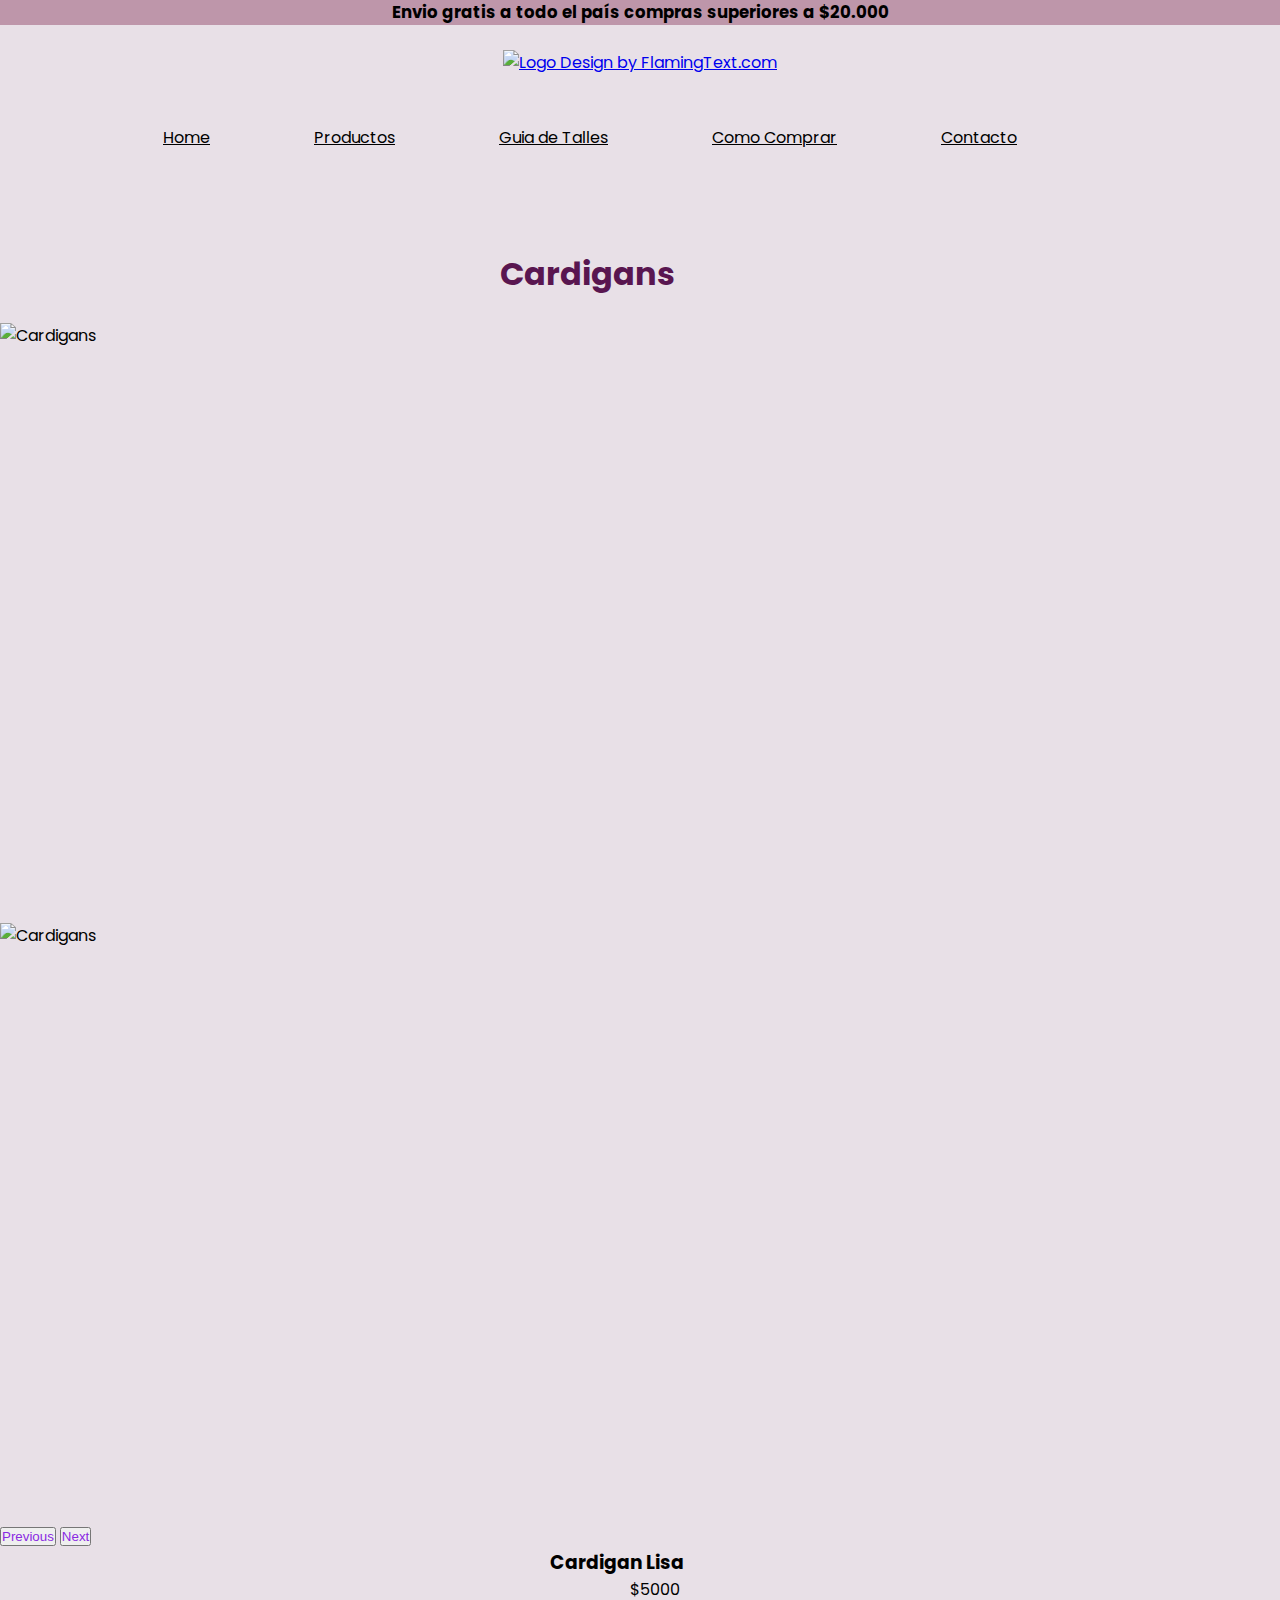
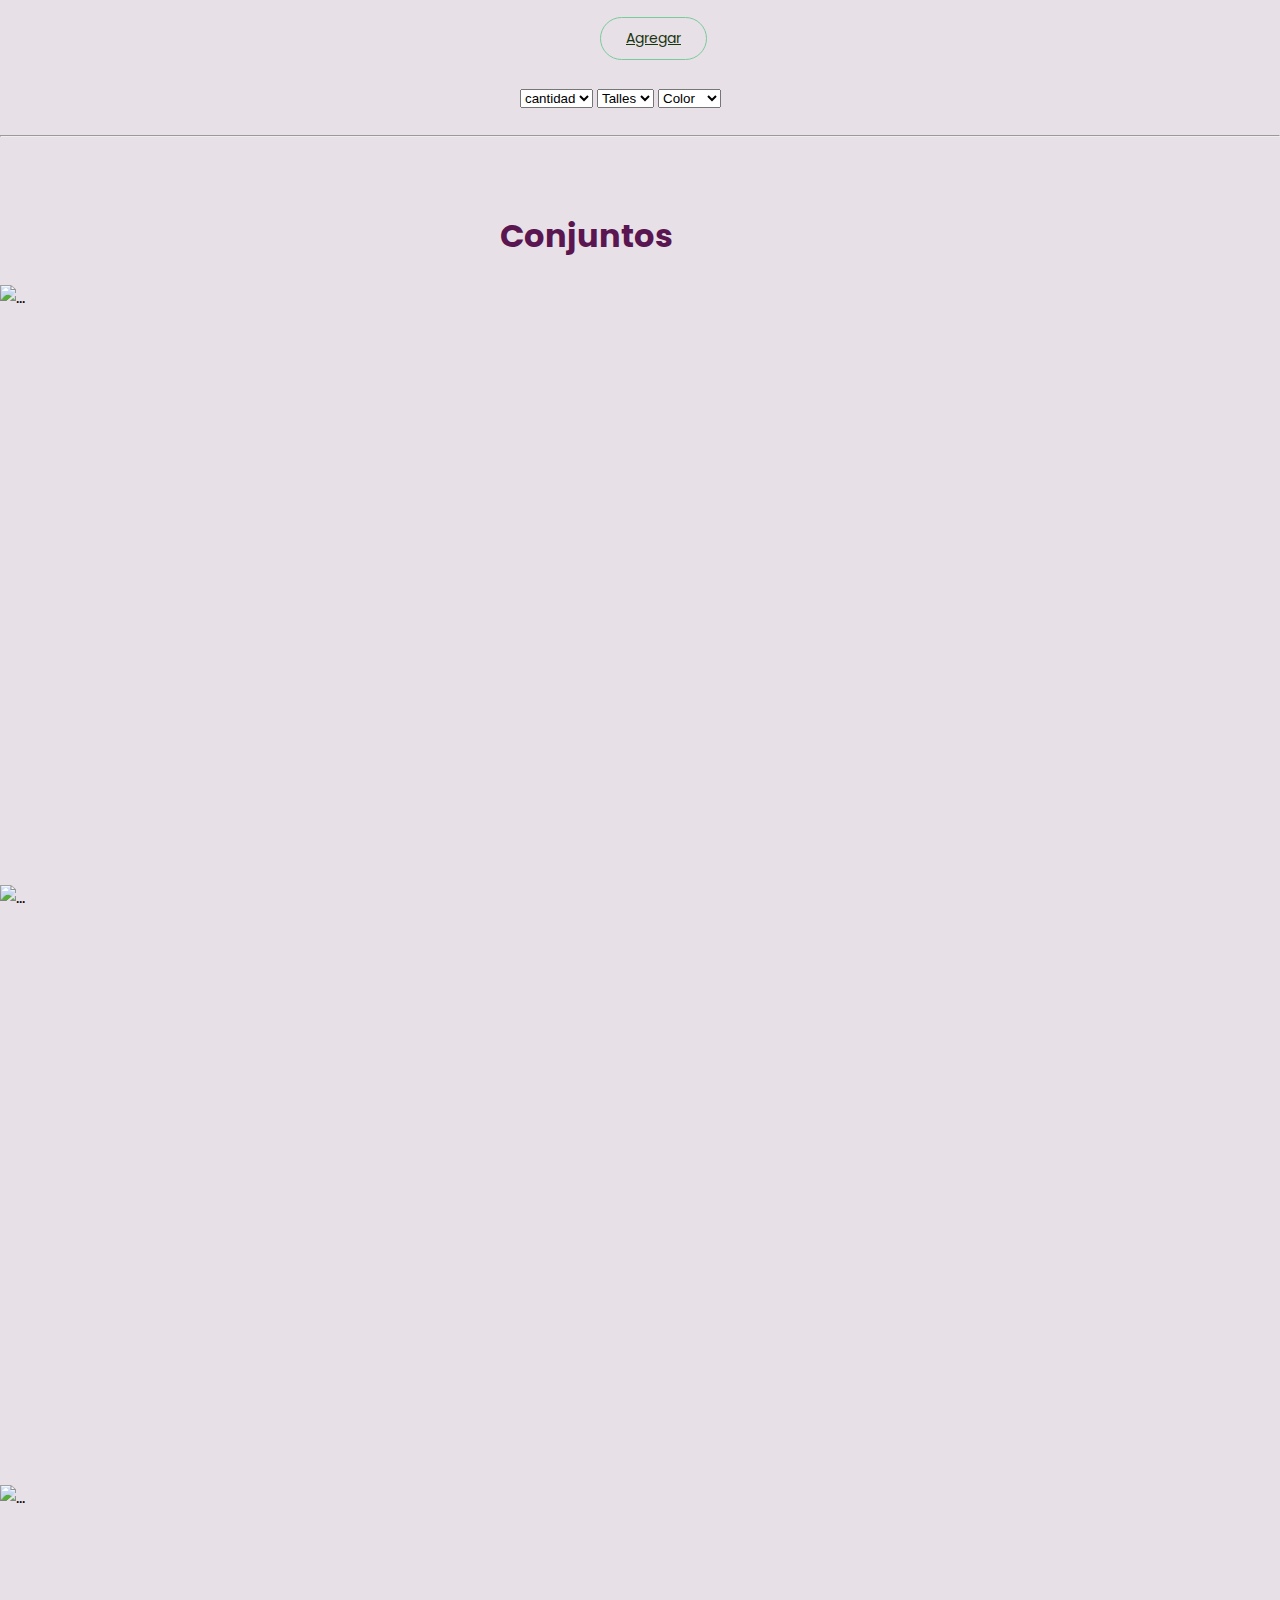
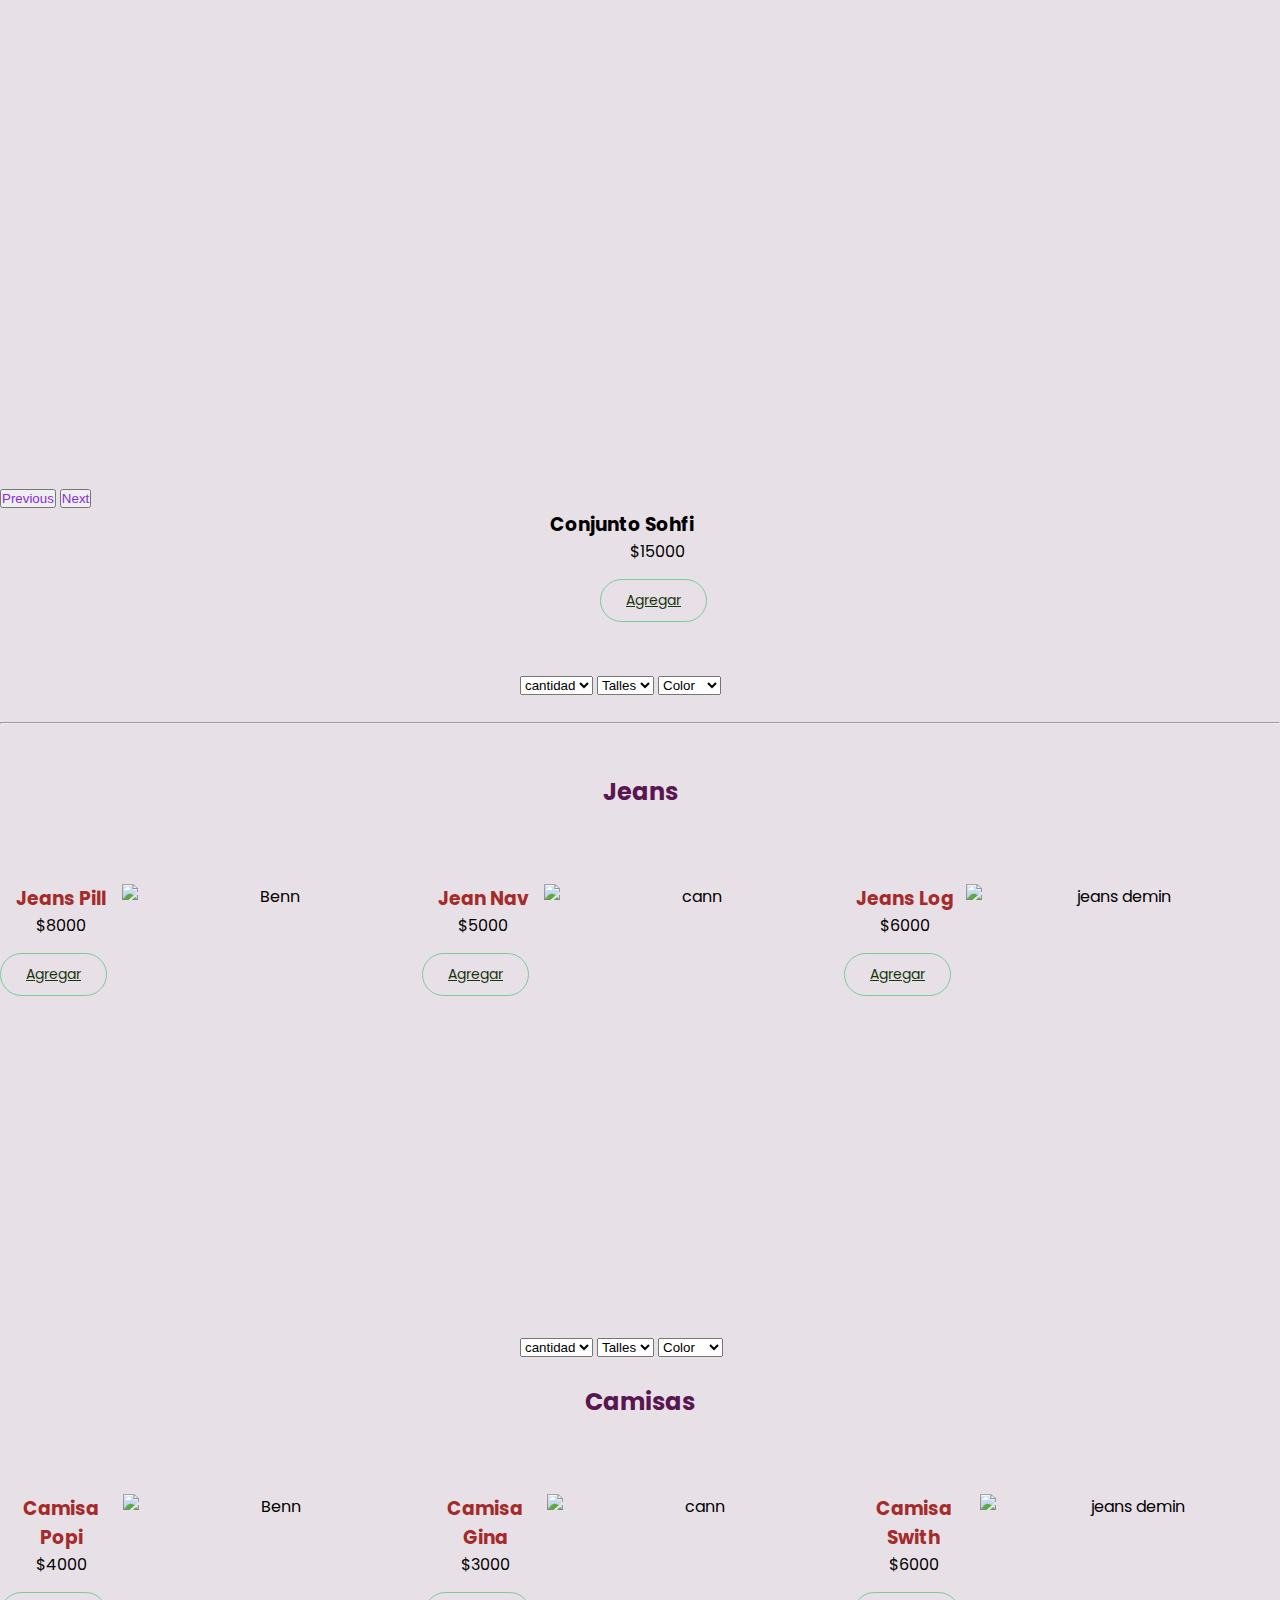
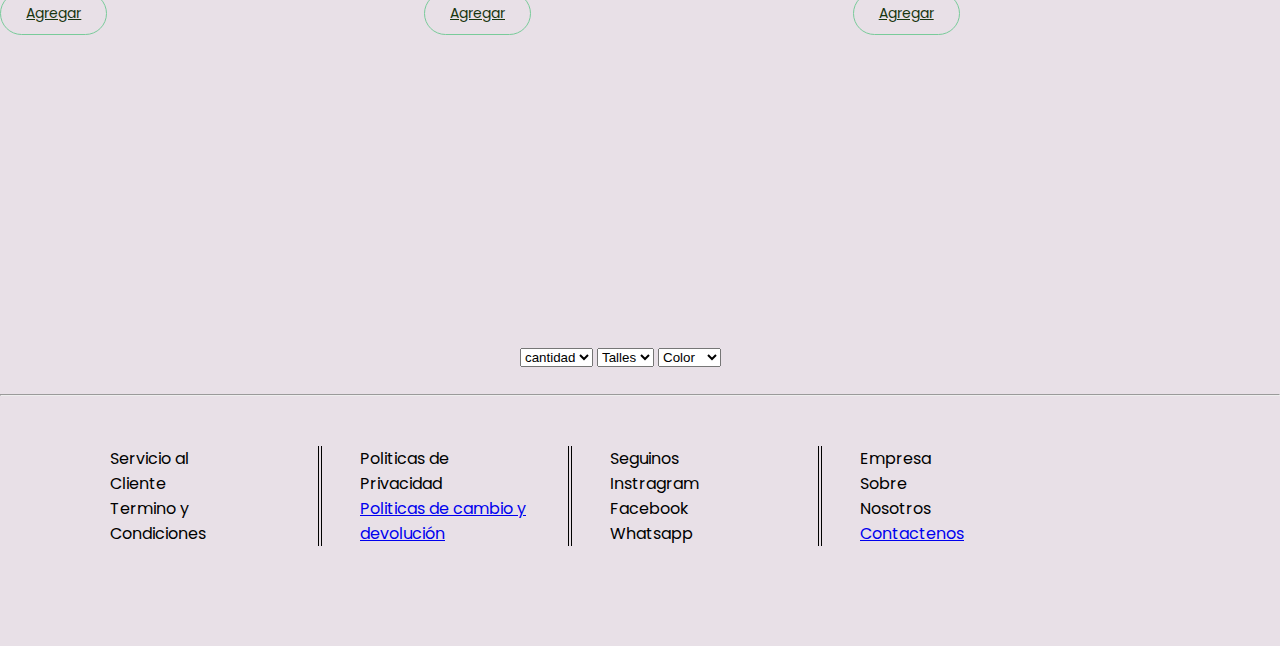
==== produc.html @ 2365b9dc "trabajo final" ====
<!DOCTYPE html>
<html lang="en">

<head>
  <meta charset="UTF-8">
  <meta http-equiv="X-UA-Compatible" content="IE=edge">
  <meta name="viewport" content="width=device-width, initial-scale=1.0">
  <link rel="stylesheet" href="../Trabajo Final/css/style.css">
  <title>ProyectoFinal</title>
  <link href="https://cdn.jsdelivr.net/npm/bootstrap@5.3.0-alpha2/dist/css/bootstrap.min.css" rel="stylesheet"
    integrity="sha384-aFq/bzH65dt+w6FI2ooMVUpc+21e0SRygnTpmBvdBgSdnuTN7QbdgL+OapgHtvPp" crossorigin="anonymous">
  <link rel="stylesheet" href="./css/style.css">

  <style>
    header {
      background-color: rgb(190, 150, 170);

    }

    body {
      background-color: rgb(232, 224, 231);
    }

    li {
      list-style-type: none;
      text-align: center;

    }

    li {
      display: inline;
      text-align: center;
      margin: 0 100px 0 0;
    }
  </style>
</head>

<body>
  <header>
    <h5 style="text-align: center;">Envio gratis a todo el país compras superiores a $20.000</h5>
  </header>
  <br>
  <div style="text-align: center;">
    <a target="_top" href="https://flamingtext.com/"><img
        src="https://blog.flamingtext.com/blog/2023/03/29/flamingtext_com_1680124080_1057183964.gif" border="0"
        alt="Logo Design by FlamingText.com" title="Logo Design by FlamingText.com"></a>
  </div>
  <br>
  <br>
  <nav>
    <ul>
      <div style="text-align: center;">
        <li><a href="../trabajo-final/index.html" style="color: black">Home</a></li>
        <li><a href="../trabajo-final/produc.html" style="color: black">Productos</a></li>
        <li><a href="../trabajo-final/pages/Guia de talles.html" style="color: black">Guia de Talles</a></li>
        <li><a href="../trabajo-final/pages/Como Comprar.html" style="color: black">Como Comprar</a></li>
        <li><a href="../trabajo-final/pages/Contacto.html" style="color: black">Contacto</a></li>
    </ul>
    </div>
  </nav>
  <br>
  <br>
  <br>
  <main>
    <section class="menu">
      <br>
      <h1 style="margin-left: 500px">Cardigans </h1>
      <br>
      <div id="carouselExampleAutoplaying" class="carousel slide" data-bs-ride="carousel">
        <div class="carousel-inner">
          <div class="carousel-item active">
            <img src="../trabajo-final/assets/images/cardigan 1.jpeg" class="d-block w-100" alt="Cardigans">
          </div>
          <div class="carousel-item">
            <img src="../trabajo-final/assets/images/cardigan2.jpg" class="d-block w-100" alt="Cardigans">
          </div>
        </div>
        <button class="carousel-control-prev" type="button" data-bs-target="#carouselExampleAutoplaying"
          data-bs-slide="prev">
          <span class="carousel-control-prev-icon" aria-hidden="true"></span>
          <span class="visually-hidden">Previous</span>
        </button>
        <button class="carousel-control-next" type="button" data-bs-target="#carouselExampleAutoplaying"
          data-bs-slide="next">
          <span class="carousel-control-next-icon" aria-hidden="true"></span>
          <span class="visually-hidden">Next</span>
        </button>
      </div>
      <div class="Cardigan">
        <h3 style="margin-left: 550px;">Cardigan Lisa</h3>
        <div class="precios">
          <p style="margin-left: 630px;" class="precio-1">$5000</p>
        </div>
        <a href="#" class="agregar-carrito btn-3" data-id="1" style="margin-left: 600px;">Agregar</a>
      </div>
      <br>

    </section>
    <select class="form-select-cantidad" aria-label="cantidad">
      <option selected>cantidad</option>
      <option value="1">1</option>
      <option value="2">2</option>
      <option value="3">3</option>
    </select>
    <select class="form-select-talle" aria-label="talle">
      <option selected>Talles</option>
      <option value="1">XS</option>
      <option value="2">S</option>
      <option value="3">M</option>
      <option value="4">L</option>
      <option value="5">XL</option>
    </select>
    <select class="form-select-color" aria-label="color">
      <option selected>Color</option>
      <option value="1">Beige</option>
      <option value="2">Blanco</option>
      <option value="3">Negro</option>
      <option value="4">Azul</option>
      <option value="5">Bordo</option>
    </select>
    <br>
    <br>
    <hr>
    <br>
    <br>

    <section class="menu">
      <br>
      <h1 style="margin-left: 500px">Conjuntos </h1>
      <br>

      <div id="carouselExample" class="carousel slide">
        <div class="carousel-inner">
          <div class="carousel-item active">
            <img src="../trabajo-final/assets/images/conjunto15.webp" class="d-block w-100" height="1000" alt="...">
          </div>
          <div class="carousel-item">
            <img src="../trabajo-final/assets/images/conjunto17.webp" class="d-block w-100" height="1000" alt="...">
          </div>
          <div class="carousel-item">
            <img src="../trabajo-final/assets/images/conjunto18.webp" class="d-block w-100" height="1000" alt="...">
          </div>
        </div>
        <button class="carousel-control-prev" type="button" data-bs-target="#carouselExample" data-bs-slide="prev">
          <span class="carousel-control-prev-icon" aria-hidden="true"></span>
          <span class="visually-hidden">Previous</span>
        </button>
        <button class="carousel-control-next" type="button" data-bs-target="#carouselExample" data-bs-slide="next">
          <span class="carousel-control-next-icon" aria-hidden="true"></span>
          <span class="visually-hidden">Next</span>
        </button>
      </div>
      <div class="Conjuntos">
        <h3 style="margin-left: 550px;">Conjunto Sohfi</h3>
        <div class="precios">
          <p style="margin-left: 630px;" class="precio-1">$15000</p>
        </div>
        <a href="#" class="agregar-carrito btn-3" data-id="1" style="margin-left: 600px;">Agregar</a>
      </div>
      <br>
    </section>
    <br>
    <select class="form-select-cantidad" aria-label="cantidad">
      <option selected>cantidad</option>
      <option value="1">1</option>
      <option value="2">2</option>
      <option value="3">3</option>
    </select>
    <select class="form-select-talle" aria-label="talle">
      <option selected>Talles</option>
      <option value="1">XS</option>
      <option value="2">S</option>
      <option value="3">M</option>
      <option value="4">L</option>
      <option value="5">XL</option>
    </select>
    <select class="form-select-color" aria-label="color">
      <option selected>Color</option>
      <option value="1">Beige</option>
      <option value="2">Blanco</option>
      <option value="3">Negro</option>
      <option value="4">Azul</option>
      <option value="5">Bordo</option>
    </select>
    <br>
    <br>
    <hr>
    <br>
    <br>

    <section>
      <div class="pie">
        <h2>Jeans</h2>
        <br>
        <br>
        <br>
        <div class="indumentaria">
          <div class="jean1">
            <h3>Jeans Pill</h3>
            <div class="precios">
              <p class="precio-1">$8000</p>
            </div>
            <a href="#" class="agregar-carrito btn-3" data-id="1">Agregar</a>
          </div>
          <img src="../trabajo-final/assets/images/blusa2.webp " width="300" height="400" alt="Benn">
          <div class="jean2">
            <h3>Jean Nav</h3>
            <div class="precios">
              <p class="precio-1">$5000</p>
            </div>
            <a href="#" class="agregar-carrito btn-3" data-id="2">Agregar</a>
          </div>
          <img src="../trabajo-final/assets/images/jeans20.webp" width="300" height="400" alt="cann">
          <div class="jean3">
            <h3>Jeans Log</h3>
            <div class="precios">
              <p class="precio-1">$6000</p>
            </div>
            <a href="#" class="agregar-carrito btn-3" data-id="3">Agregar</a>
          </div>
          <img src="../trabajo-final/assets/images/blusa5.webp" width="300" height="400" alt="jeans demin">
        </div>
      </div>
    </section>
    <br>
    <br>
    <select class="form-select-cantidad" aria-label="cantidad">
      <option selected>cantidad</option>
      <option value="1">1</option>
      <option value="2">2</option>
      <option value="3">3</option>
    </select>
    <select class="form-select-talle" aria-label="talle">
      <option selected>Talles</option>
      <option value="1">XS</option>
      <option value="2">S</option>
      <option value="3">M</option>
      <option value="4">L</option>
      <option value="5">XL</option>
    </select>
    <select class="form-select-color" aria-label="color">
      <option selected>Color</option>
      <option value="1">Beige</option>
      <option value="2">Blanco</option>
      <option value="3">Negro</option>
      <option value="4">Azul</option>
      <option value="5">Bordo</option>
      <option value="5">jeans</option>
      <option value="5">celeste</option>
    </select>
   <br>
   <br>

   <section>
    <div class="pie">
      <h2>Camisas</h2>
      <br>
      <br>
      <br>
      <div class="indumentaria">
        <div class="cami1">
          <h3>Camisa Popi</h3>
          <div class="precios">
            <p class="precio-1">$4000</p>
          </div>
          <a href="#" class="agregar-carrito btn-3" data-id="4">Agregar</a>
        </div>
        <img src="../trabajo-final/assets/images/camisa10.webp " width="300" height="400" alt="Benn">
        <div class="cami2">
          <h3>Camisa Gina</h3>
          <div class="precios">
            <p class="precio-1">$3000</p>
          </div>
          <a href="#" class="agregar-carrito btn-3" data-id="5">Agregar</a>
        </div>
        <img src="../trabajo-final/assets/images/camisa8.webp" width="300" height="400" alt="cann">
        <div class="cami3">
          <h3>Camisa Swith</h3>
          <div class="precios">
            <p class="precio-1">$6000</p>
          </div>
          <a href="#" class="agregar-carrito btn-3" data-id="6">Agregar</a>
        </div>
        <img src="../trabajo-final/assets/images/camisa7.webp" width="300" height="400" alt="jeans demin">
      </div>
    </div>
  </section>
  <br>
  <br>
  <select class="form-select-cantidad" aria-label="cantidad">
    <option selected>cantidad</option>
    <option value="1">1</option>
    <option value="2">2</option>
    <option value="3">3</option>
  </select>
  <select class="form-select-talle" aria-label="talle">
    <option selected>Talles</option>
    <option value="1">XS</option>
    <option value="2">S</option>
    <option value="3">M</option>
    <option value="4">L</option>
    <option value="5">XL</option>
  </select>
  <select class="form-select-color" aria-label="color">
    <option selected>Color</option>
    <option value="1">Beige</option>
    <option value="2">Blanco</option>
    <option value="3">Negro</option>
    <option value="4">Azul</option>
    <option value="5">Bordo</option>
  </select>
 <br>
 <br>
 <hr>
 <br>
 <br>
  </main>

  <footer class="footer">

    <div style="margin-left: 110px;" id="columnas">
      <li>Servicio al Cliente</li>
      <li>Termino y Condiciones</li>
      <li>Politicas de Privacidad</li>
      <li><a href="../trabajo-final/pages/Politicas.html">Politicas de cambio y devolución</a></li>
      <li>Seguinos</li>
      <li>Instragram</li>
      <li>Facebook</li>
      <li>Whatsapp</li>
      <li>Empresa</li>
      <li>Sobre Nosotros</li>
      <li><a href="../trabajo-final/pages/Contacto.html">Contactenos</a></li>

    </div>
  </footer>
  <br>
  <br>
  <br>
  <br>
  <script src="../trabajo-final/formato.js"></script>
  <script src="https://cdn.jsdelivr.net/npm/bootstrap@5.3.0-alpha2/dist/js/bootstrap.bundle.min.js"
    integrity="sha384-qKXV1j0HvMUeCBQ+QVp7JcfGl760yU08IQ+GpUo5hlbpg51QRiuqHAJz8+BrxE/N"
    crossorigin="anonymous"></script>
</body>

</html>
---- css/style.css ----
@import url('https://fonts.googleapis.com/css2?family=Fasthand&family=Poppins:ital,wght@0,400;0,500;0,600;0,800;1,700&display=swap');

 *{
     margin: 0;
     padding: 0;
    }


 .ingreso {
     text-align: right;
     margin: 2px;
 }


 .tienda {
     text-align: center;
     margin-bottom: 50;

 }

 header {
     text-align: center;
     font-size: 20px;

 }

 .barra {
     text-align: center;
     margin-top: 30px;
     margin-right: 22px;
     border-top: solid 1px black;
     border-bottom: solid 1px black;
     border-left: solid 1px black;
     border-right: solid 1px black;
     padding: 30px;
     font-size: 20px;
     background-color: burlywood;

 }

 .carousel-item {
     height: 600px;
     width: 1300px;

 }

 .pie {
     text-align: center;
 }

 .padre {
     /* me acomoda en lineas mis imagenes */
     display: flex;
     flex-wrap: wrap;
     padding: 50px;
     border: solid 2px rgb(204, 28, 28);
     justify-content: space-between;
 }

 .indumentaria {

     display: flex;

 }


 .piePagina {
     display: flex;
     flex-wrap: wrap;
     padding: 50px;
     border: solid 2px rgb(204, 28, 28);
     justify-content: space-between;
 }

 .pagina {
     text-align: center;
 }

 td,th {
     padding: 0.5em;
     border: 1px solid rgba(0, 0, 0, 0.2);

 }

 .tabla1 {
     margin-left: 15px;
 }

 .tabla2 {
     margin-left: 280px;
 }

 .formulario {}

 body {
     font-family: 'Poppins', sans-serif;
 }

 .menu h1 {
     color: rgb(89, 22, 80);
 }

 .pie h2 {
     color: rgb(89, 22, 80);
 }

 .indumentaria h3 {
     color: brown;

 }

 .btn-3 {
     display: inline-block;
     padding: 10px 25px;
     font-size: 14px;
     color: #18360f;
     border: 1px solid #79cb9a; /* para hacer burbuja */
     border-radius: 25px;
     margin-top: 15px;
     margin-right: 15px;
 }

 .btn-3:hover {
     background-color: #79cb9a;
 }


 #columnas {
     column-count: 5;
     column-gap: 80px;
     column-rule: 4px double black;
     list-style: none;
 }
 .form-select-cantidad{
    margin-left: 520px;
 }

 /*FORMULARIO CON LA UL Y LAS LI*/
form, form ul{display: flex;
    flex-direction: column;
    justify-content: center;
    align-items: center;padding: 25px 0px 0px;gap: 28px;}
    form ul {display: flex;flex-direction: column;
    justify-content: center;align-items: center;gap: 28px;}
    form li {display: flex;flex-direction: column;justify-content: center;gap:12px}
    
    /*CLASS INPUT*/
    .input{width: 400px;background-color: rgb(199, 189, 189);}
    
    /*CLASS CHECKBOX*/
    .checkbox{display: flex;justify-content: start;gap: 12px;}
    
    /*MENSAJE DEL TEXTAREA*/
    textarea{width: 400px;height: 200px;background-color: rgb(199, 189, 189);}
    
    /*FIELDSET Y EL SPAN*/
    fieldset{border: 4px solid orangered;background: chartreuse;}
    span{color: blueviolet;}
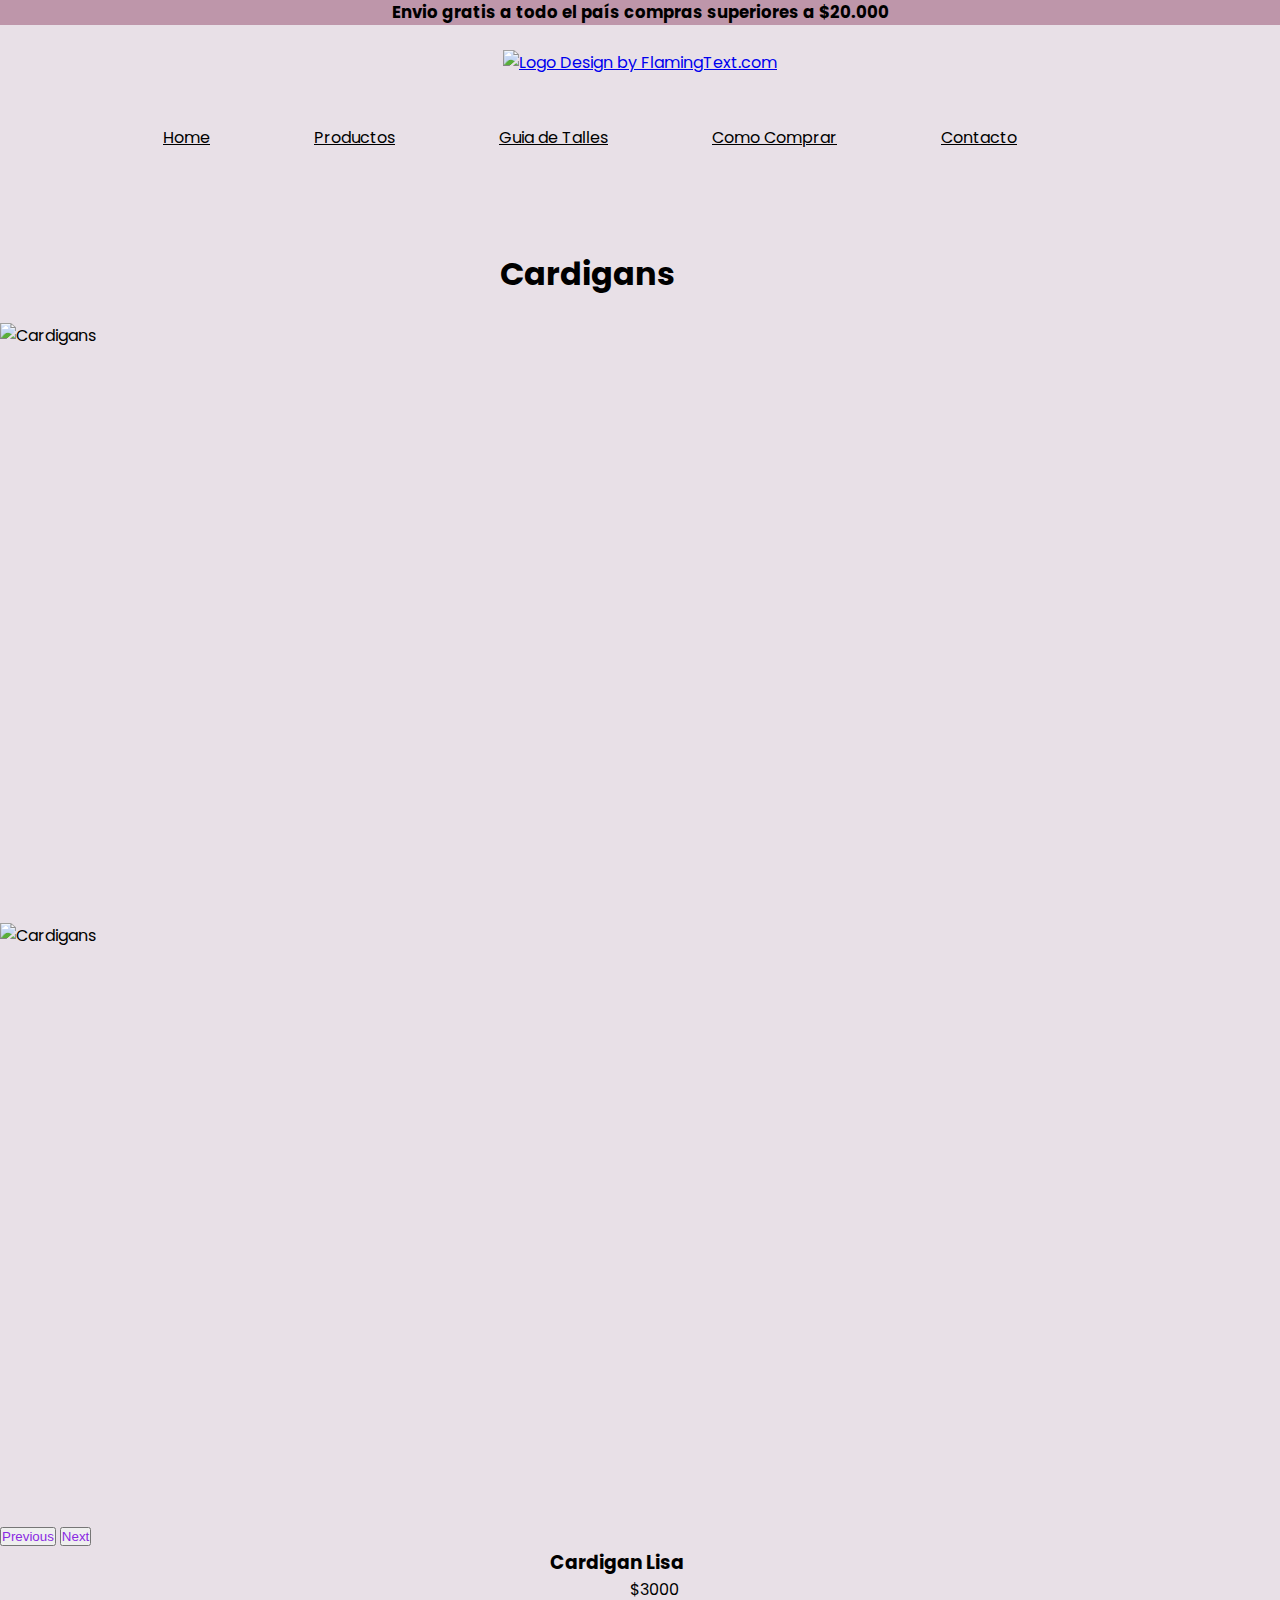
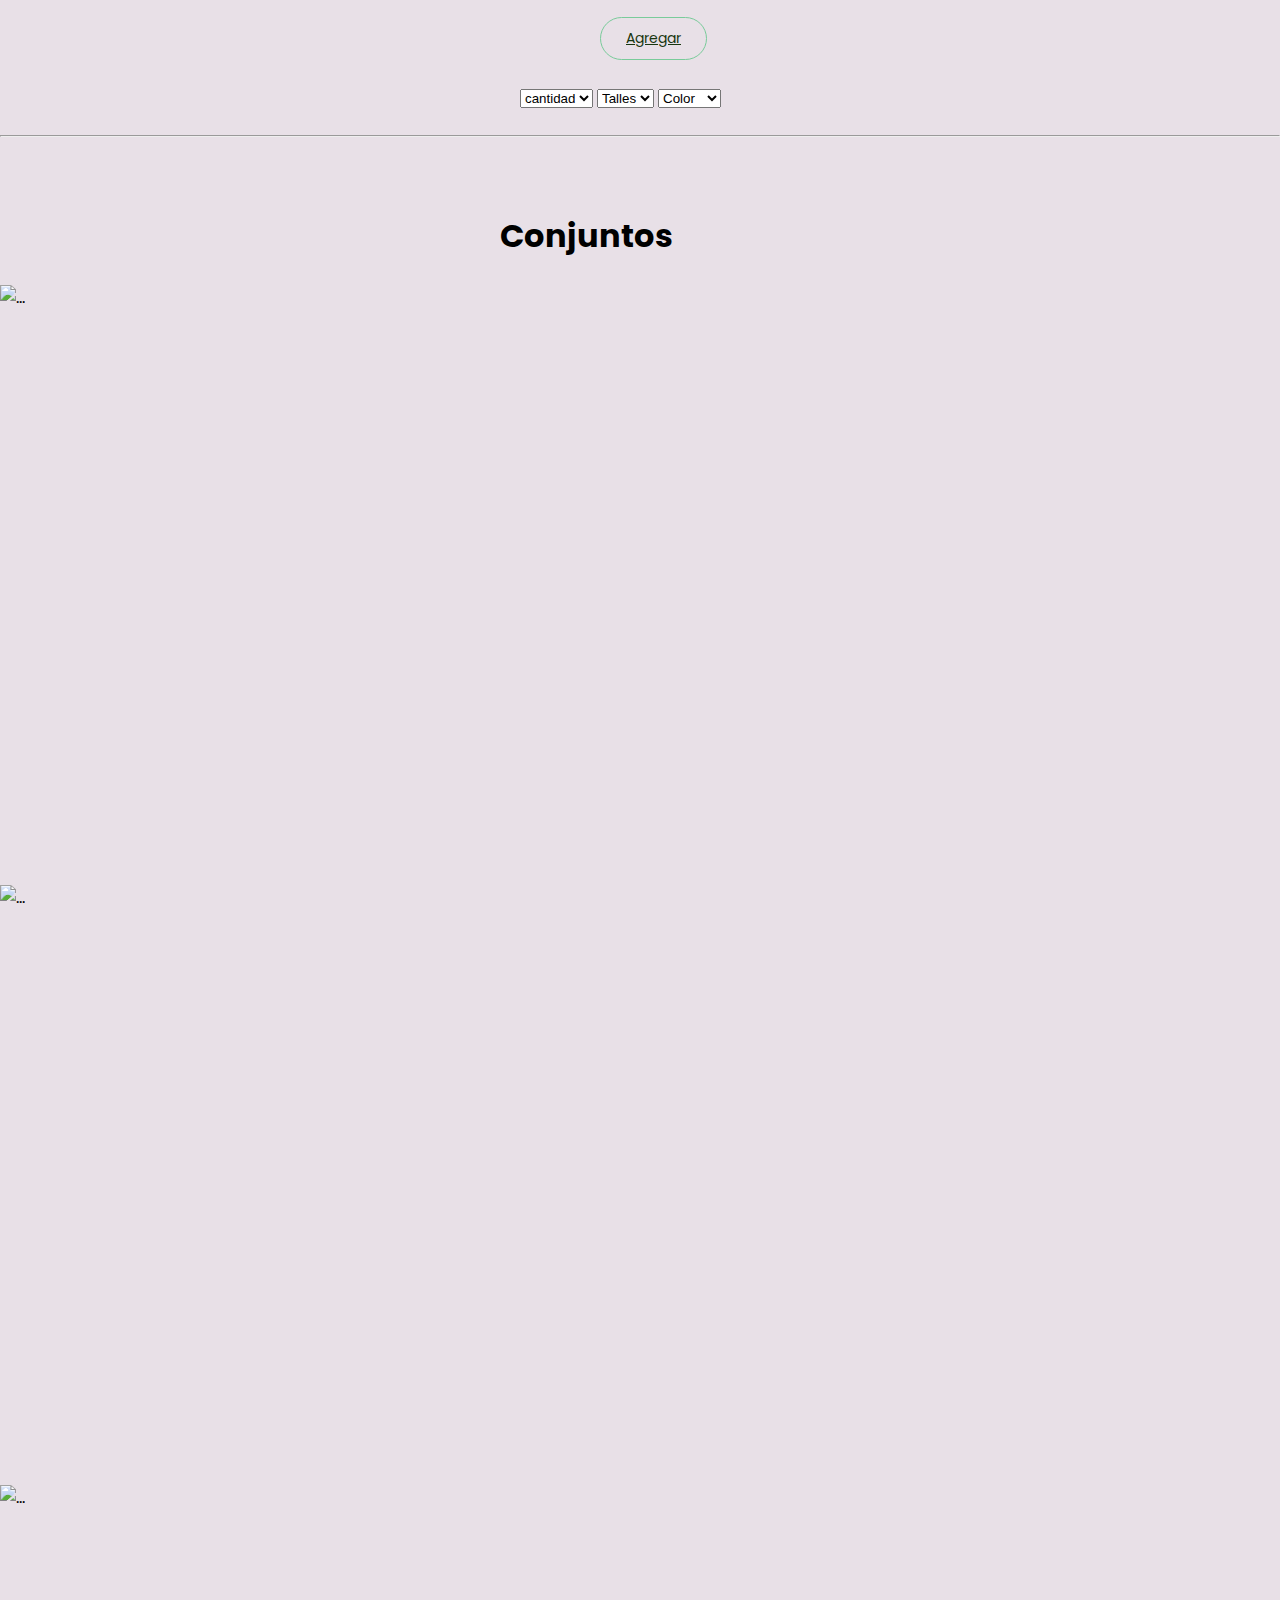
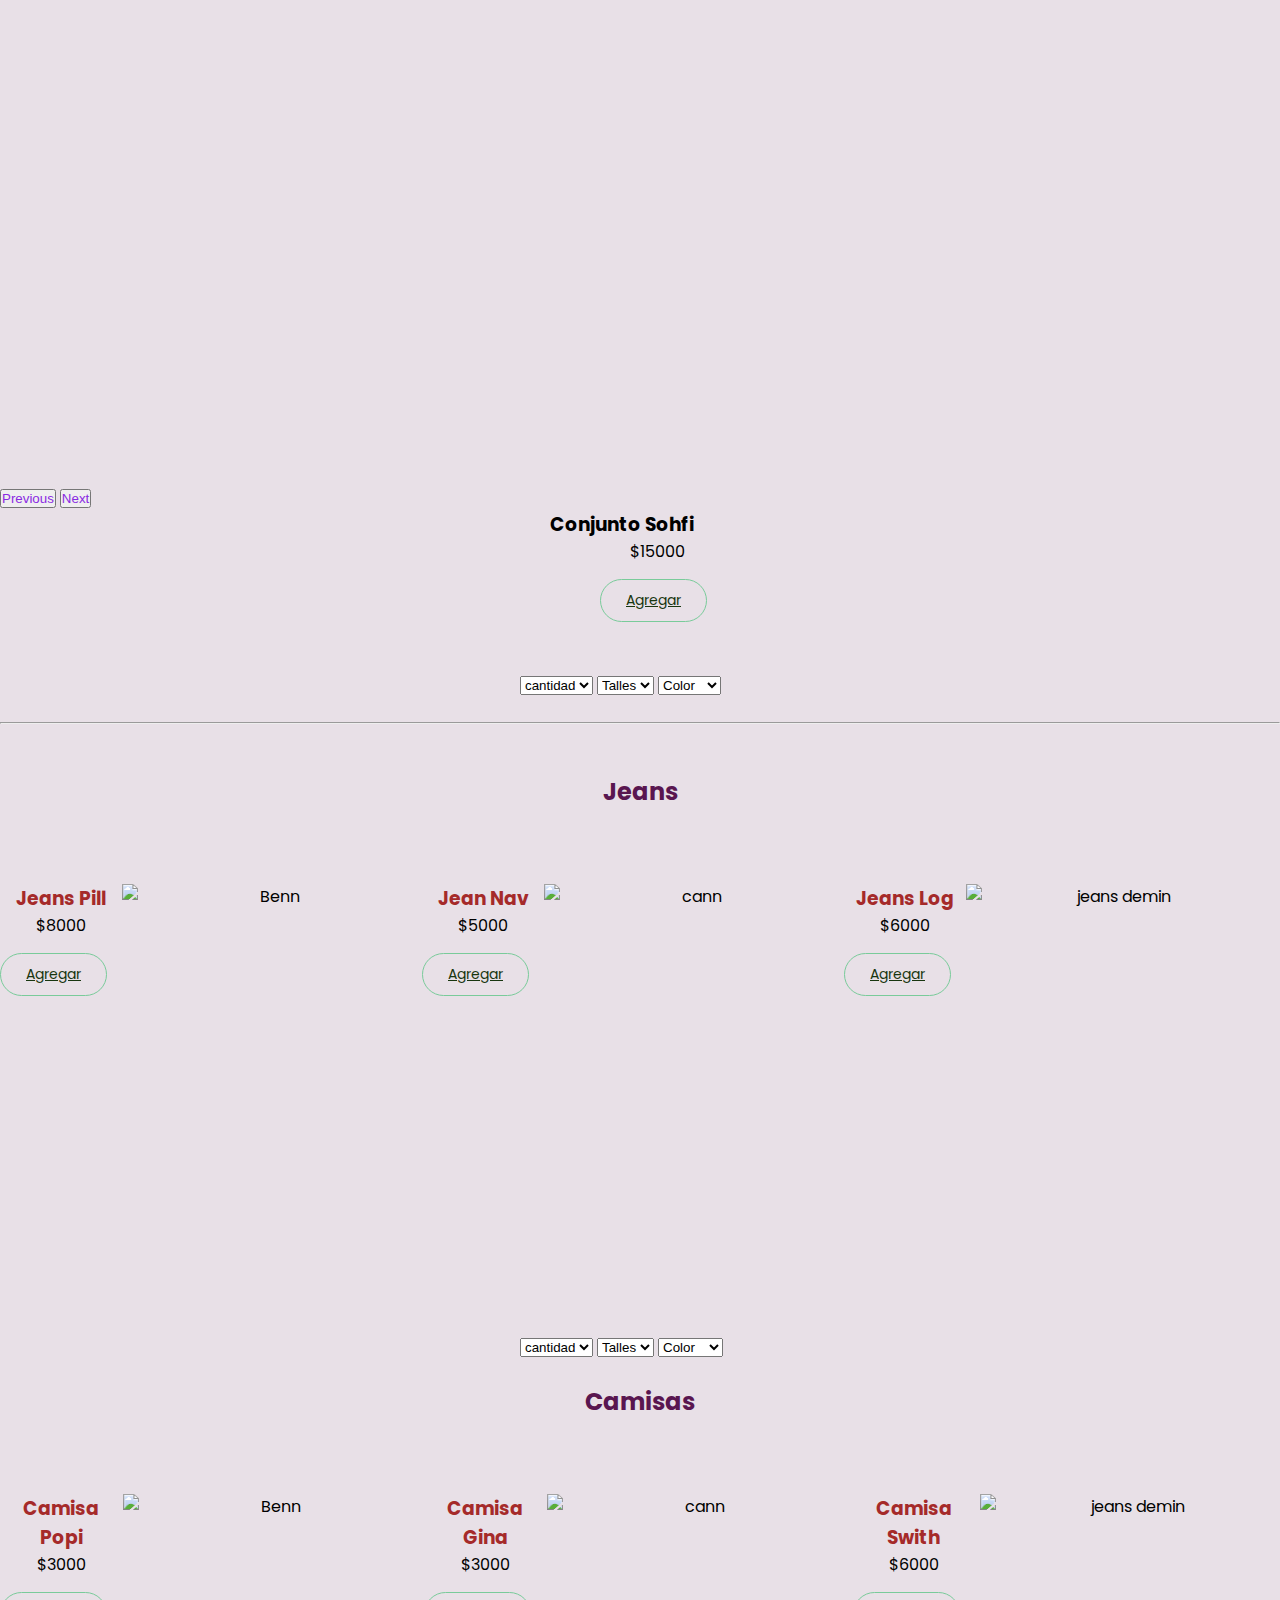
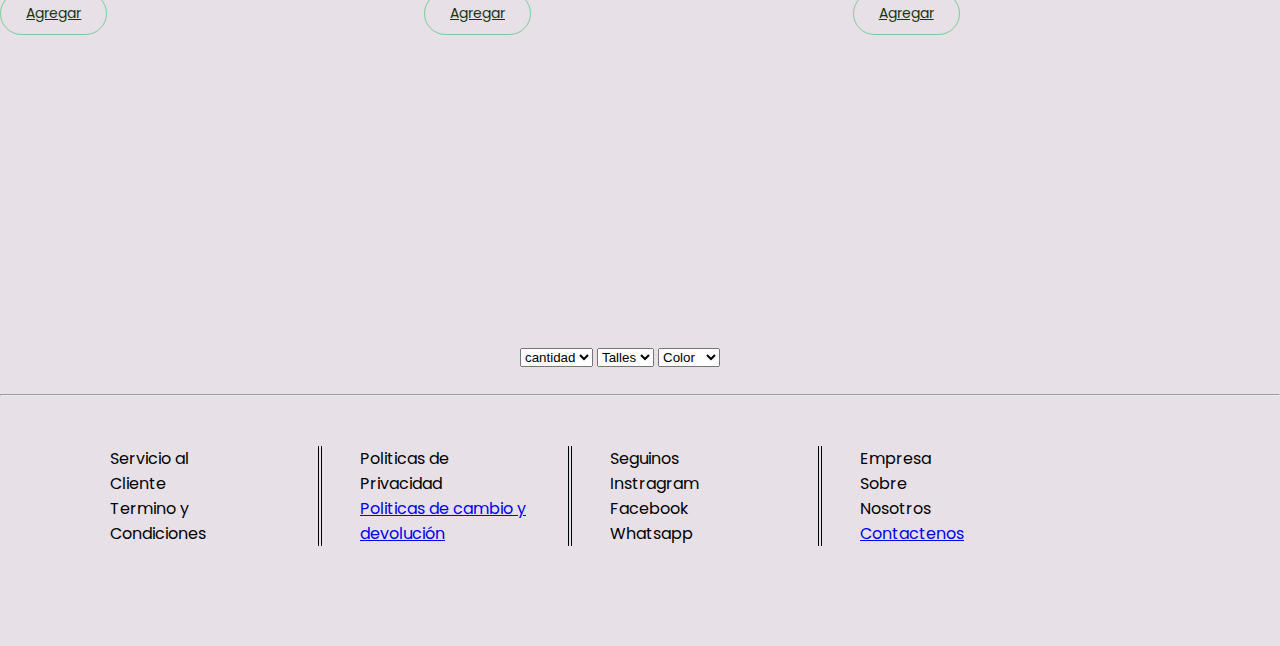
==== commit ac7e044e: "trabajo final" ====
--- a/produc.html
+++ b/produc.html
@@ -40,6 +40,32 @@
     <h5 style="text-align: center;">Envio gratis a todo el país compras superiores a $20.000</h5>
   </header>
   <br>
+
+  
+<!--   <div>
+    <ul>
+      <li class="submenu">
+        <img src="../trabajo-final/assets/images/car.svg" id="img-carrito" alt="carrito" style="margin-left: 1100px;">
+        <div id="carrito">
+          <table id="lista-carrito">
+            <thead>
+              <tr>
+                <th>Nombre</th>
+                <th>Talle</th>
+                <th>color</th>
+                <th>precio</th>
+                <th>cant</th>
+                <th></th>
+              </tr>
+            </thead>
+            <tbody></tbody>
+          </table>
+          <a href="#" id="vaciar-carrito" class="btn-3">vaciar carrito</a>
+        </div>
+      </li>
+    </ul>
+  </div> -->
+
   <div style="text-align: center;">
     <a target="_top" href="https://flamingtext.com/"><img
         src="https://blog.flamingtext.com/blog/2023/03/29/flamingtext_com_1680124080_1057183964.gif" border="0"
@@ -62,7 +88,7 @@
   <br>
   <br>
   <main>
-    <section class="menu">
+    <section class="menu-1">
       <br>
       <h1 style="margin-left: 500px">Cardigans </h1>
       <br>
@@ -89,7 +115,7 @@
       <div class="Cardigan">
         <h3 style="margin-left: 550px;">Cardigan Lisa</h3>
         <div class="precios">
-          <p style="margin-left: 630px;" class="precio-1">$5000</p>
+          <p style="margin-left: 630px;" class="precio-1">$3000</p>
         </div>
         <a href="#" class="agregar-carrito btn-3" data-id="1" style="margin-left: 600px;">Agregar</a>
       </div>
@@ -124,7 +150,7 @@
     <br>
     <br>
 
-    <section class="menu">
+    <section class="menu-2">
       <br>
       <h1 style="margin-left: 500px">Conjuntos </h1>
       <br>
@@ -155,7 +181,7 @@
         <div class="precios">
           <p style="margin-left: 630px;" class="precio-1">$15000</p>
         </div>
-        <a href="#" class="agregar-carrito btn-3" data-id="1" style="margin-left: 600px;">Agregar</a>
+        <a href="#" class="agregar-carrito btn-3" data-id="4" style="margin-left: 600px;">Agregar</a>
       </div>
       <br>
     </section>
@@ -180,7 +206,6 @@
       <option value="2">Blanco</option>
       <option value="3">Negro</option>
       <option value="4">Azul</option>
-      <option value="5">Bordo</option>
     </select>
     <br>
     <br>
@@ -188,7 +213,7 @@
     <br>
     <br>
 
-    <section>
+    <section class="menu-3">
       <div class="pie">
         <h2>Jeans</h2>
         <br>
@@ -200,7 +225,7 @@
             <div class="precios">
               <p class="precio-1">$8000</p>
             </div>
-            <a href="#" class="agregar-carrito btn-3" data-id="1">Agregar</a>
+            <a href="#" class="agregar-carrito btn-3" data-id="5">Agregar</a>
           </div>
           <img src="../trabajo-final/assets/images/blusa2.webp " width="300" height="400" alt="Benn">
           <div class="jean2">
@@ -208,7 +233,7 @@
             <div class="precios">
               <p class="precio-1">$5000</p>
             </div>
-            <a href="#" class="agregar-carrito btn-3" data-id="2">Agregar</a>
+            <a href="#" class="agregar-carrito btn-3" data-id="6">Agregar</a>
           </div>
           <img src="../trabajo-final/assets/images/jeans20.webp" width="300" height="400" alt="cann">
           <div class="jean3">
@@ -216,7 +241,7 @@
             <div class="precios">
               <p class="precio-1">$6000</p>
             </div>
-            <a href="#" class="agregar-carrito btn-3" data-id="3">Agregar</a>
+            <a href="#" class="agregar-carrito btn-3" data-id="7">Agregar</a>
           </div>
           <img src="../trabajo-final/assets/images/blusa5.webp" width="300" height="400" alt="jeans demin">
         </div>
@@ -241,17 +266,15 @@
     <select class="form-select-color" aria-label="color">
       <option selected>Color</option>
       <option value="1">Beige</option>
-      <option value="2">Blanco</option>
-      <option value="3">Negro</option>
-      <option value="4">Azul</option>
-      <option value="5">Bordo</option>
-      <option value="5">jeans</option>
-      <option value="5">celeste</option>
+      <option value="2">Negro</option>
+      <option value="3">jeans</option>
+      <option value="4">celeste</option>
+      
     </select>
    <br>
    <br>
 
-   <section>
+   <section class="menu-4">
     <div class="pie">
       <h2>Camisas</h2>
       <br>
@@ -261,9 +284,9 @@
         <div class="cami1">
           <h3>Camisa Popi</h3>
           <div class="precios">
-            <p class="precio-1">$4000</p>
-          </div>
-          <a href="#" class="agregar-carrito btn-3" data-id="4">Agregar</a>
+            <p class="precio-1">$3000</p>
+          </div>
+          <a href="#" class="agregar-carrito btn-3" data-id="8">Agregar</a>
         </div>
         <img src="../trabajo-final/assets/images/camisa10.webp " width="300" height="400" alt="Benn">
         <div class="cami2">
@@ -271,7 +294,7 @@
           <div class="precios">
             <p class="precio-1">$3000</p>
           </div>
-          <a href="#" class="agregar-carrito btn-3" data-id="5">Agregar</a>
+          <a href="#" class="agregar-carrito btn-3" data-id="9">Agregar</a>
         </div>
         <img src="../trabajo-final/assets/images/camisa8.webp" width="300" height="400" alt="cann">
         <div class="cami3">
@@ -279,7 +302,7 @@
           <div class="precios">
             <p class="precio-1">$6000</p>
           </div>
-          <a href="#" class="agregar-carrito btn-3" data-id="6">Agregar</a>
+          <a href="#" class="agregar-carrito btn-3" data-id="10">Agregar</a>
         </div>
         <img src="../trabajo-final/assets/images/camisa7.webp" width="300" height="400" alt="jeans demin">
       </div>
@@ -304,10 +327,9 @@
   <select class="form-select-color" aria-label="color">
     <option selected>Color</option>
     <option value="1">Beige</option>
-    <option value="2">Blanco</option>
-    <option value="3">Negro</option>
-    <option value="4">Azul</option>
-    <option value="5">Bordo</option>
+    <option value="2">diseno</option>
+    <option value="3">azul</option>
+   
   </select>
  <br>
  <br>
--- a/css/style.css
+++ b/css/style.css
@@ -24,6 +24,48 @@
 
  }
 
+ .nav-link {
+    display: inline-block;
+    background-color: #c5927e;
+    padding: 10px 30px;
+    text-decoration-style: solid;
+}
+.nav-link:hover{
+    background-color: #b091c2;
+}
+.submenu{
+    position: relative;
+}
+.submenu #carrito{
+    display: none;
+
+}
+.submenu:hover #carrito{
+    display:block;
+    position:absolute;
+    right: 0;
+    backdrop-filter: blur(10px);
+    top: 50%;
+    z-index: 1;
+    background-color: #cadac5;
+    padding: 20px;
+    min-width: 80px;
+
+}
+.table {
+    width: 100%;
+}
+.th , td{
+    color: #91b0da;
+}
+.borrar{
+    color: rgb(72, 123, 123);
+    border-radius: 50%;
+    padding: 5px 10px;
+    text-decoration: none;
+    color: rgb(97, 118, 136);
+    font-weight: 800;
+}
  .barra {
      text-align: center;
      margin-top: 30px;
@@ -155,4 +197,8 @@
     
     /*FIELDSET Y EL SPAN*/
     fieldset{border: 4px solid orangered;background: chartreuse;}
-    span{color: blueviolet;}+    span{color: blueviolet;}
+
+
+
+
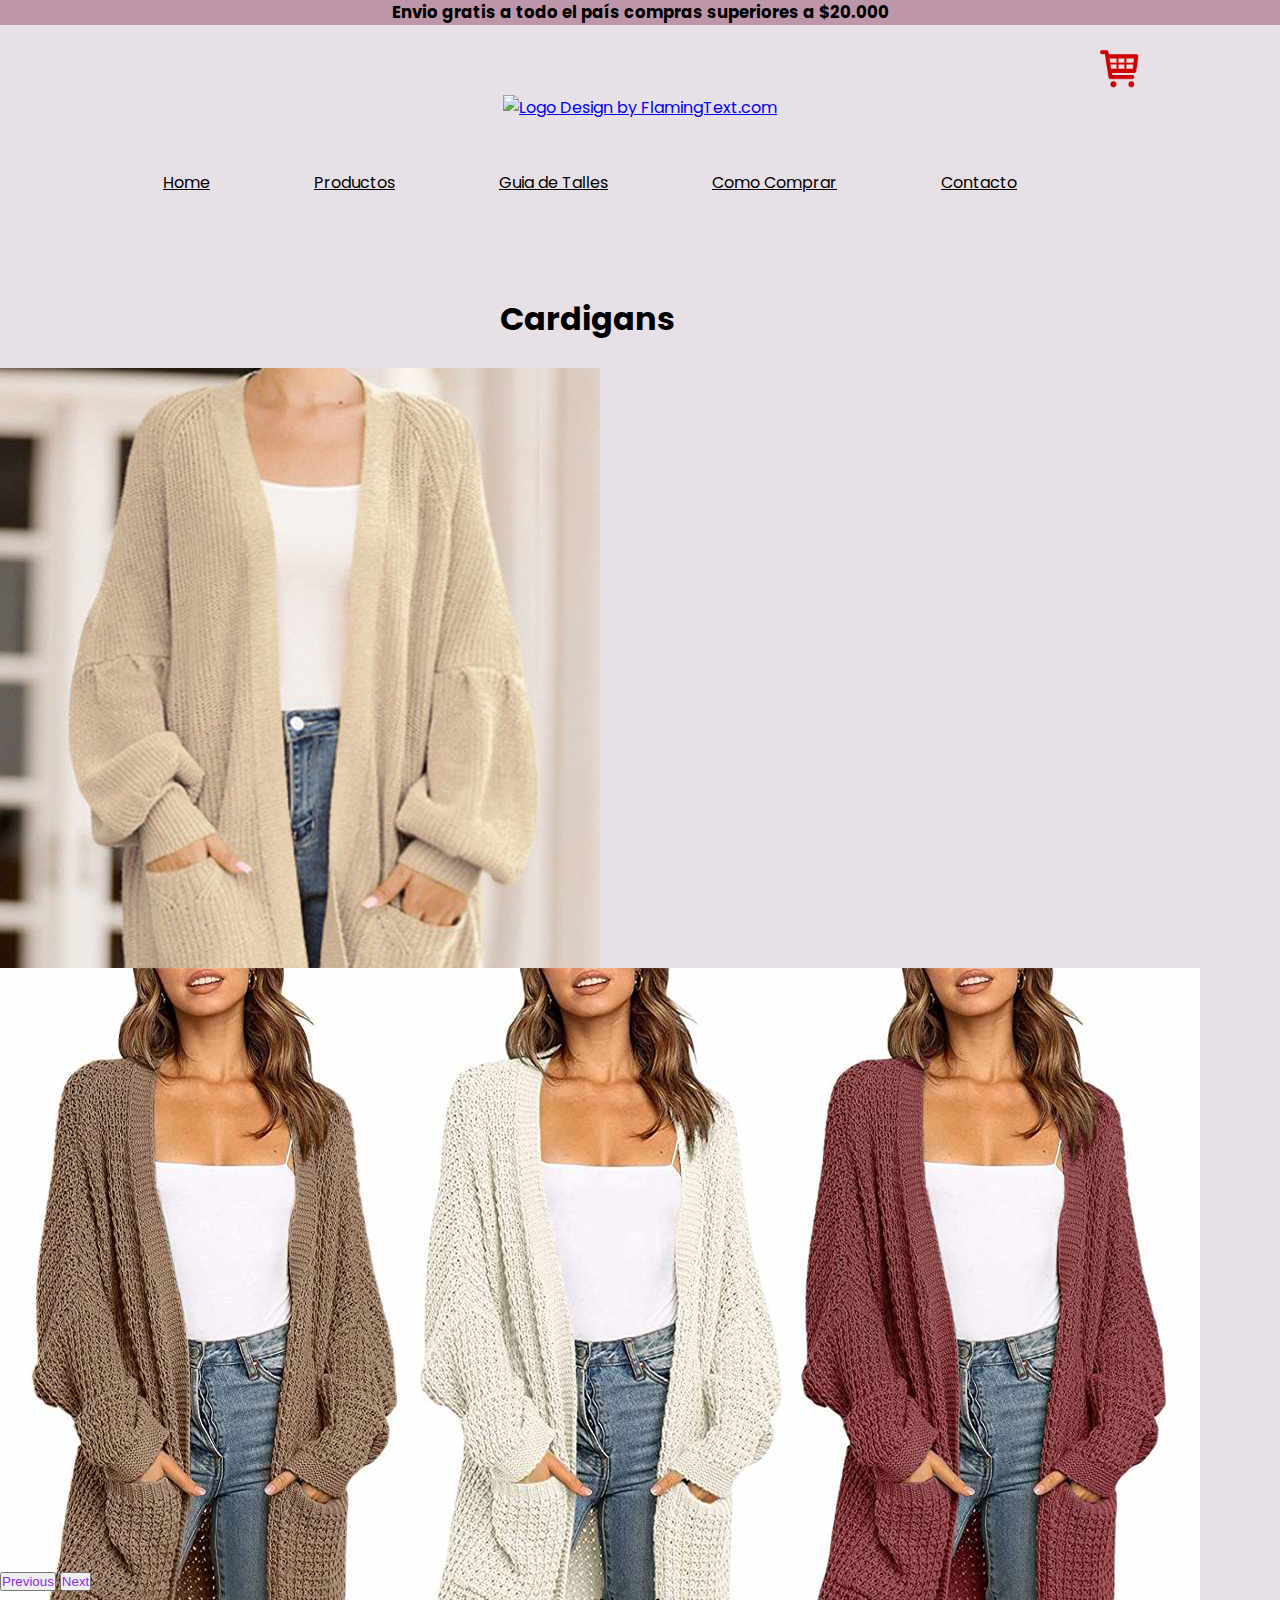
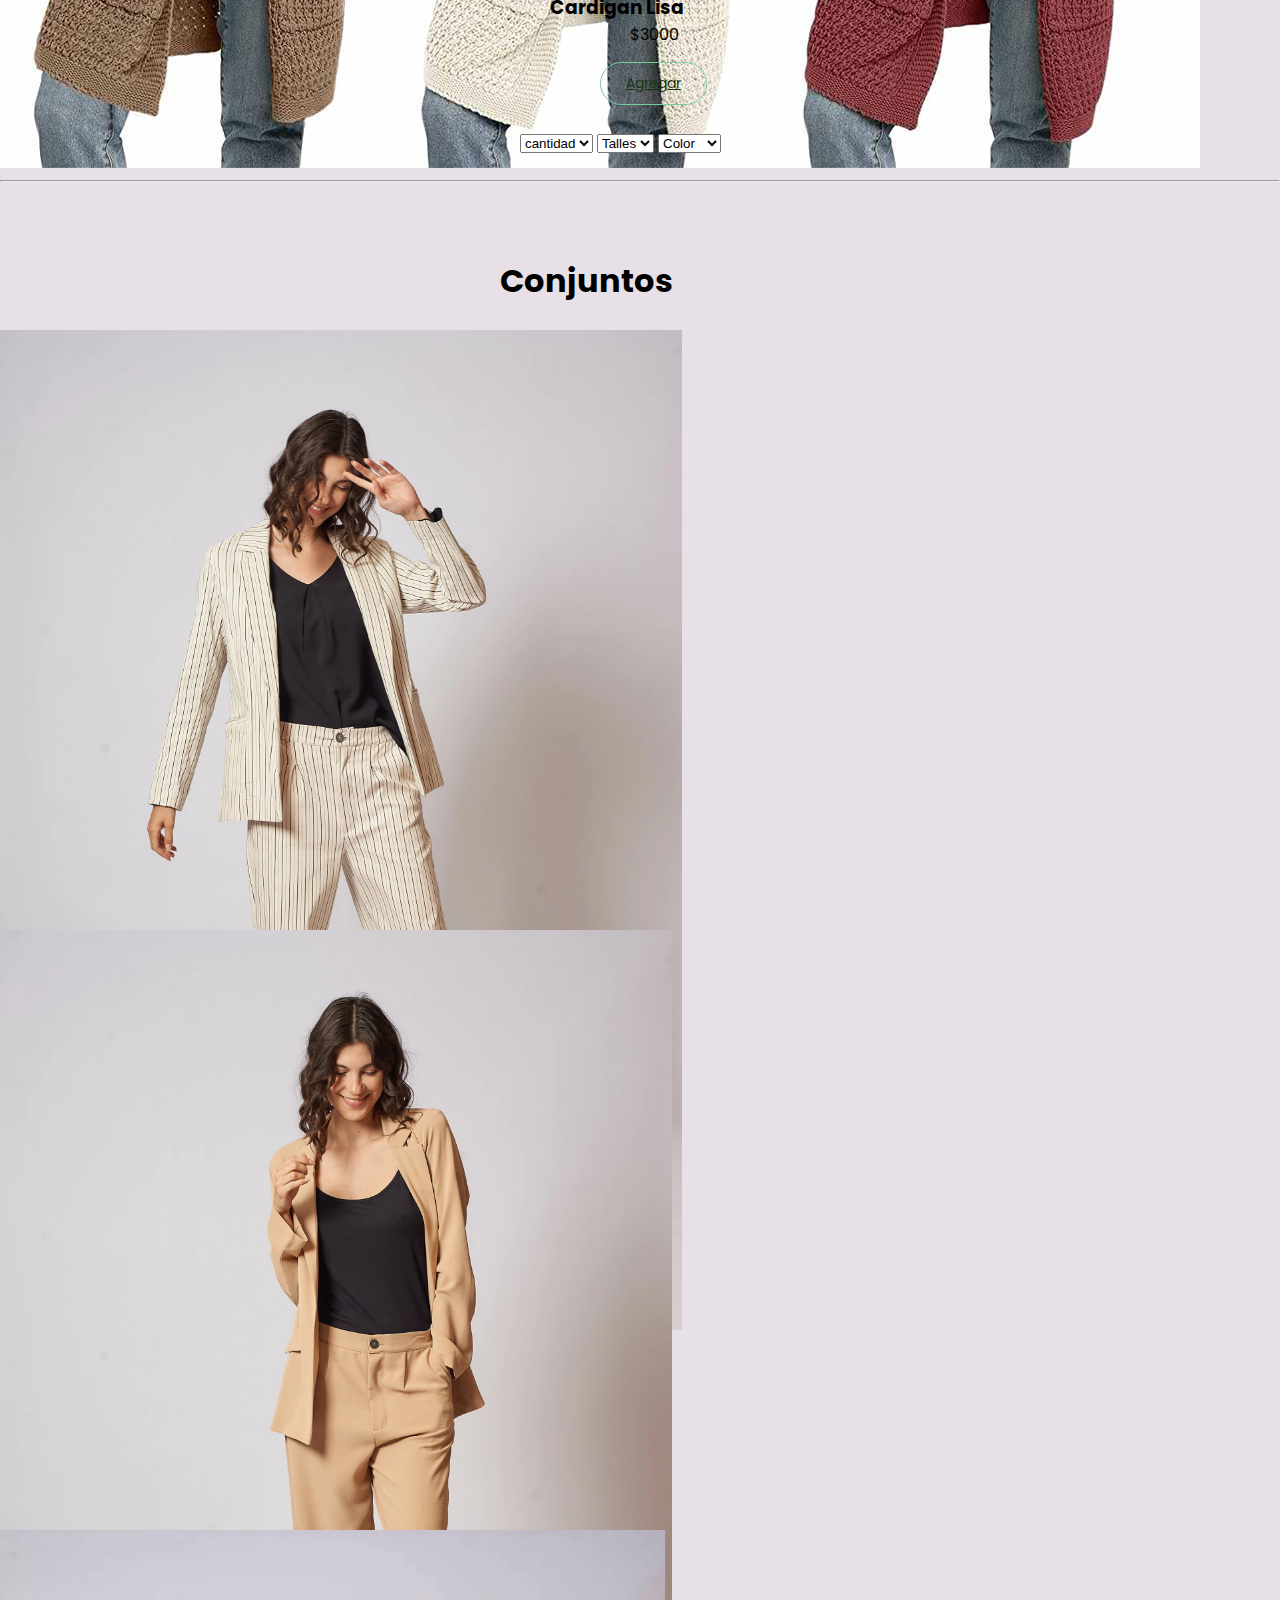
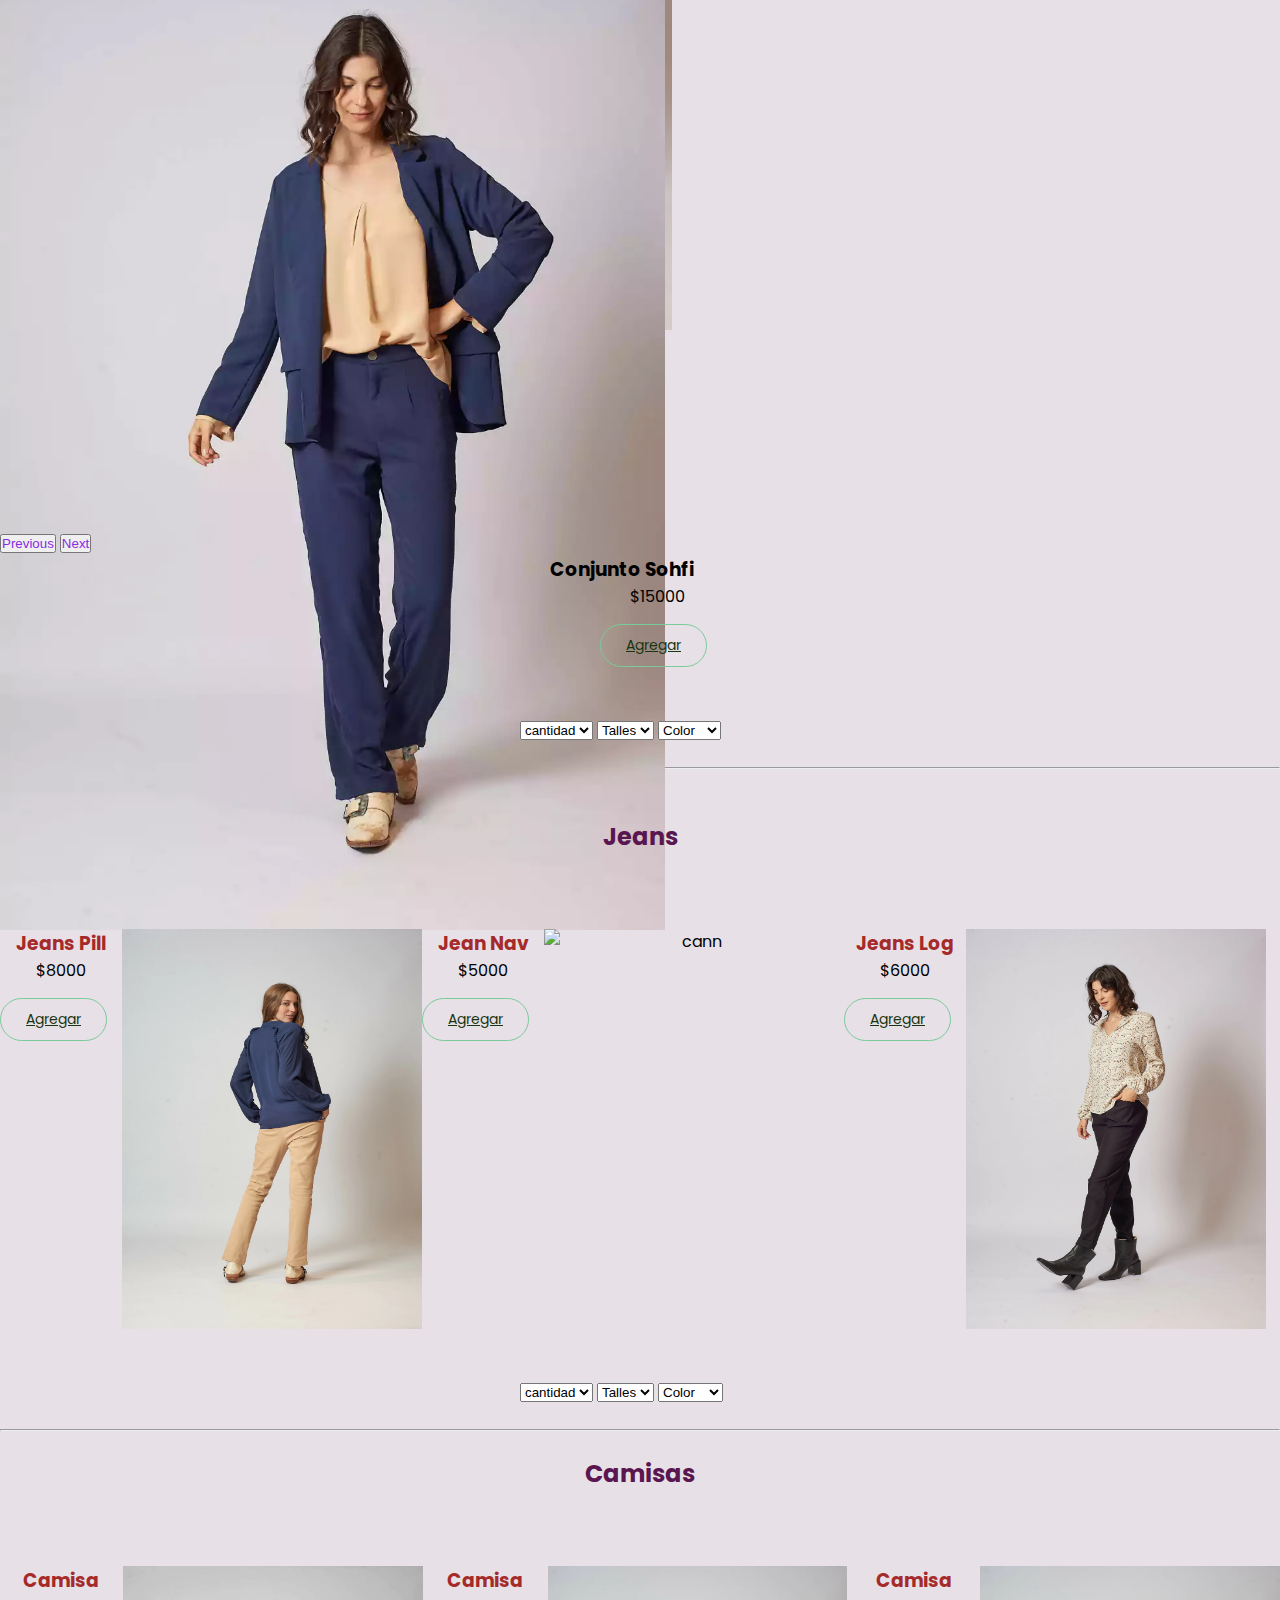
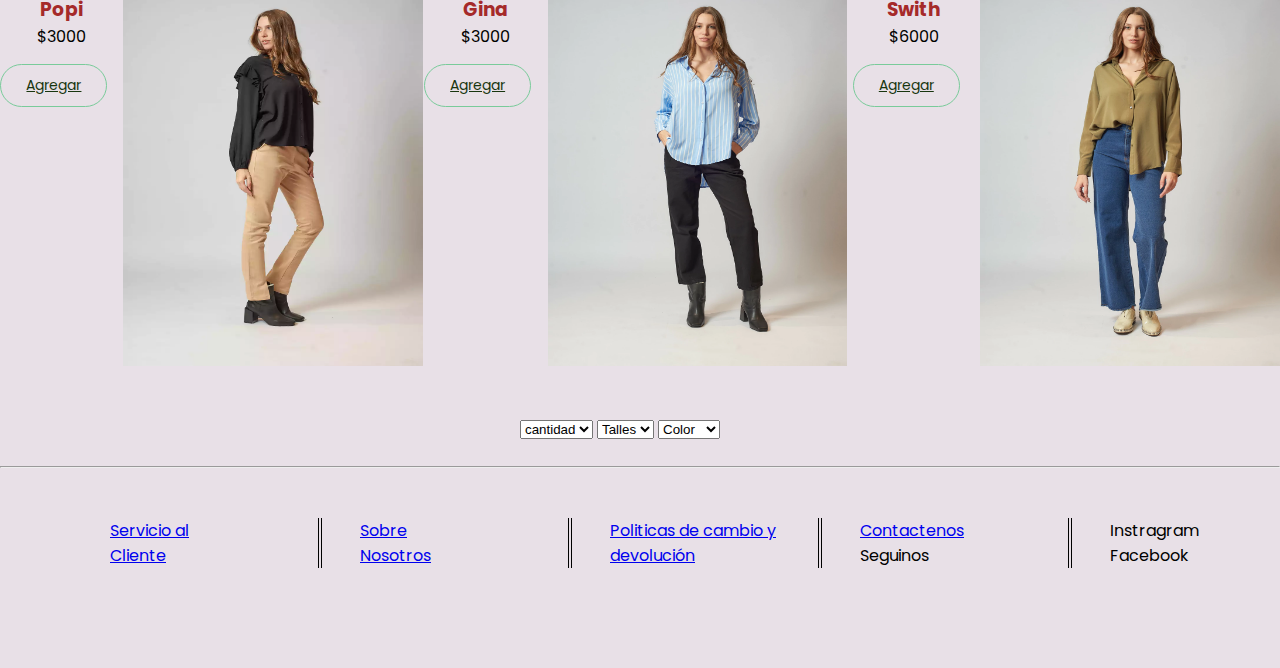
==== commit 1dda4aea: "trabajo final" ====
--- a/produc.html
+++ b/produc.html
@@ -1,3 +1,6 @@
+
+
+
 <!DOCTYPE html>
 <html lang="en">
 
@@ -5,11 +8,11 @@
   <meta charset="UTF-8">
   <meta http-equiv="X-UA-Compatible" content="IE=edge">
   <meta name="viewport" content="width=device-width, initial-scale=1.0">
-  <link rel="stylesheet" href="../Trabajo Final/css/style.css">
+ 
   <title>ProyectoFinal</title>
   <link href="https://cdn.jsdelivr.net/npm/bootstrap@5.3.0-alpha2/dist/css/bootstrap.min.css" rel="stylesheet"
     integrity="sha384-aFq/bzH65dt+w6FI2ooMVUpc+21e0SRygnTpmBvdBgSdnuTN7QbdgL+OapgHtvPp" crossorigin="anonymous">
-  <link rel="stylesheet" href="./css/style.css">
+<link rel="stylesheet" href="./css/style.css">
 
   <style>
     header {
@@ -42,29 +45,29 @@
   <br>
 
   
-<!--   <div>
+  <div>
     <ul>
       <li class="submenu">
-        <img src="../trabajo-final/assets/images/car.svg" id="img-carrito" alt="carrito" style="margin-left: 1100px;">
+        <img src="./assets/images/cart.png" width="39"; height="38" id="img-carrito" alt="carrito" style="margin-left: 1100px">
         <div id="carrito">
-          <table id="lista-carrito">
+          <table id="lista-carrito" class="table">
             <thead>
               <tr>
-                <th>Nombre</th>
-                <th>Talle</th>
-                <th>color</th>
+                <th>Imagen</th>
                 <th>precio</th>
-                <th>cant</th>
+                <th>total</th>
+                
                 <th></th>
               </tr>
             </thead>
             <tbody></tbody>
           </table>
-          <a href="#" id="vaciar-carrito" class="btn-3">vaciar carrito</a>
+          <a href="#" id="vaciar-carrito" class="btn btn-primary btn-block">Vaciar Carrito</a>
+          <a href="#" id="procesar-pedido" class="btn btn-danger btn-block">Procesar Compra</a>
         </div>
       </li>
     </ul>
-  </div> -->
+  </div> 
 
   <div style="text-align: center;">
     <a target="_top" href="https://flamingtext.com/"><img
@@ -76,11 +79,11 @@
   <nav>
     <ul>
       <div style="text-align: center;">
-        <li><a href="../trabajo-final/index.html" style="color: black">Home</a></li>
-        <li><a href="../trabajo-final/produc.html" style="color: black">Productos</a></li>
-        <li><a href="../trabajo-final/pages/Guia de talles.html" style="color: black">Guia de Talles</a></li>
-        <li><a href="../trabajo-final/pages/Como Comprar.html" style="color: black">Como Comprar</a></li>
-        <li><a href="../trabajo-final/pages/Contacto.html" style="color: black">Contacto</a></li>
+        <li><a href="./index.html" style="color: black">Home</a></li>
+        <li><a href="./produc.html" style="color: black">Productos</a></li>
+        <li><a href="./pages/Guia de talles.html" style="color: black">Guia de Talles</a></li>
+        <li><a href="./pages/Como Comprar.html" style="color: black">Como Comprar</a></li>
+        <li><a href="./pages/Contacto.html" style="color: black">Contacto</a></li>
     </ul>
     </div>
   </nav>
@@ -88,6 +91,7 @@
   <br>
   <br>
   <main>
+    <div class= "container" id="lista-productos">
     <section class="menu-1">
       <br>
       <h1 style="margin-left: 500px">Cardigans </h1>
@@ -95,10 +99,10 @@
       <div id="carouselExampleAutoplaying" class="carousel slide" data-bs-ride="carousel">
         <div class="carousel-inner">
           <div class="carousel-item active">
-            <img src="../trabajo-final/assets/images/cardigan 1.jpeg" class="d-block w-100" alt="Cardigans">
+            <img src="./assets/images/cardigan 1.jpeg" class="d-block w-100" alt="Cardigans">
           </div>
           <div class="carousel-item">
-            <img src="../trabajo-final/assets/images/cardigan2.jpg" class="d-block w-100" alt="Cardigans">
+            <img src="./assets/images/cardigan2.jpg" class="d-block w-100" alt="Cardigans">
           </div>
         </div>
         <button class="carousel-control-prev" type="button" data-bs-target="#carouselExampleAutoplaying"
@@ -158,13 +162,13 @@
       <div id="carouselExample" class="carousel slide">
         <div class="carousel-inner">
           <div class="carousel-item active">
-            <img src="../trabajo-final/assets/images/conjunto15.webp" class="d-block w-100" height="1000" alt="...">
+            <img src="./assets/images/conjunto15.webp" class="d-block w-100" height="1000" alt="...">
           </div>
           <div class="carousel-item">
-            <img src="../trabajo-final/assets/images/conjunto17.webp" class="d-block w-100" height="1000" alt="...">
+            <img src="./assets/images/conjunto17.webp" class="d-block w-100" height="1000" alt="...">
           </div>
           <div class="carousel-item">
-            <img src="../trabajo-final/assets/images/conjunto18.webp" class="d-block w-100" height="1000" alt="...">
+            <img src="./assets/images/conjunto18.webp" class="d-block w-100" height="1000" alt="...">
           </div>
         </div>
         <button class="carousel-control-prev" type="button" data-bs-target="#carouselExample" data-bs-slide="prev">
@@ -227,7 +231,7 @@
             </div>
             <a href="#" class="agregar-carrito btn-3" data-id="5">Agregar</a>
           </div>
-          <img src="../trabajo-final/assets/images/blusa2.webp " width="300" height="400" alt="Benn">
+          <img src="./assets/images/blusa2.webp " width="300" height="400" alt="Benn">
           <div class="jean2">
             <h3>Jean Nav</h3>
             <div class="precios">
@@ -243,7 +247,7 @@
             </div>
             <a href="#" class="agregar-carrito btn-3" data-id="7">Agregar</a>
           </div>
-          <img src="../trabajo-final/assets/images/blusa5.webp" width="300" height="400" alt="jeans demin">
+          <img src="./assets/images/blusa5.webp" width="300" height="400" alt="jeans demin">
         </div>
       </div>
     </section>
@@ -273,7 +277,8 @@
     </select>
    <br>
    <br>
-
+<hr>
+<br>
    <section class="menu-4">
     <div class="pie">
       <h2>Camisas</h2>
@@ -288,7 +293,7 @@
           </div>
           <a href="#" class="agregar-carrito btn-3" data-id="8">Agregar</a>
         </div>
-        <img src="../trabajo-final/assets/images/camisa10.webp " width="300" height="400" alt="Benn">
+        <img src="./assets/images/camisa10.webp " width="300" height="400" alt="Benn">
         <div class="cami2">
           <h3>Camisa Gina</h3>
           <div class="precios">
@@ -296,7 +301,7 @@
           </div>
           <a href="#" class="agregar-carrito btn-3" data-id="9">Agregar</a>
         </div>
-        <img src="../trabajo-final/assets/images/camisa8.webp" width="300" height="400" alt="cann">
+        <img src="./assets/images/camisa8.webp" width="300" height="400" alt="cann">
         <div class="cami3">
           <h3>Camisa Swith</h3>
           <div class="precios">
@@ -304,7 +309,7 @@
           </div>
           <a href="#" class="agregar-carrito btn-3" data-id="10">Agregar</a>
         </div>
-        <img src="../trabajo-final/assets/images/camisa7.webp" width="300" height="400" alt="jeans demin">
+        <img src="./assets/images/camisa7.webp" width="300" height="400" alt="jeans demin">
       </div>
     </div>
   </section>
@@ -336,30 +341,31 @@
  <hr>
  <br>
  <br>
+
+</div>
   </main>
 
   <footer class="footer">
 
     <div style="margin-left: 110px;" id="columnas">
-      <li>Servicio al Cliente</li>
-      <li>Termino y Condiciones</li>
-      <li>Politicas de Privacidad</li>
-      <li><a href="../trabajo-final/pages/Politicas.html">Politicas de cambio y devolución</a></li>
+      <li><a href="./pages/servicio-cliente.html">Servicio al Cliente</a></li>
+      <li><a href="./pages/nosotros.html">Sobre Nosotros</a></li>
+      <li><a href="./pages/Politicas.html">Politicas de cambio y devolución</a></li>
+      <li><a href="./pages/Contacto.html">Contactenos</a></li>
       <li>Seguinos</li>
       <li>Instragram</li>
       <li>Facebook</li>
-      <li>Whatsapp</li>
-      <li>Empresa</li>
-      <li>Sobre Nosotros</li>
-      <li><a href="../trabajo-final/pages/Contacto.html">Contactenos</a></li>
-
+     
     </div>
   </footer>
   <br>
   <br>
   <br>
   <br>
-  <script src="../trabajo-final/formato.js"></script>
+  
+  <script src="./carrito.js/formato.js"></script>
+  <script src="./carrito.js/llenar-carro.js"></script>
+  <script src="./carrito.js/pedido.js"></script>
   <script src="https://cdn.jsdelivr.net/npm/bootstrap@5.3.0-alpha2/dist/js/bootstrap.bundle.min.js"
     integrity="sha384-qKXV1j0HvMUeCBQ+QVp7JcfGl760yU08IQ+GpUo5hlbpg51QRiuqHAJz8+BrxE/N"
     crossorigin="anonymous"></script>
--- a/css/style.css
+++ b/css/style.css
@@ -37,9 +37,10 @@
     position: relative;
 }
 .submenu #carrito{
-    display: none;
+    display: none
 
 }
+
 .submenu:hover #carrito{
     display:block;
     position:absolute;
@@ -52,19 +53,12 @@
     min-width: 80px;
 
 }
+
 .table {
     width: 100%;
 }
 .th , td{
     color: #91b0da;
-}
-.borrar{
-    color: rgb(72, 123, 123);
-    border-radius: 50%;
-    padding: 5px 10px;
-    text-decoration: none;
-    color: rgb(97, 118, 136);
-    font-weight: 800;
 }
  .barra {
      text-align: center;
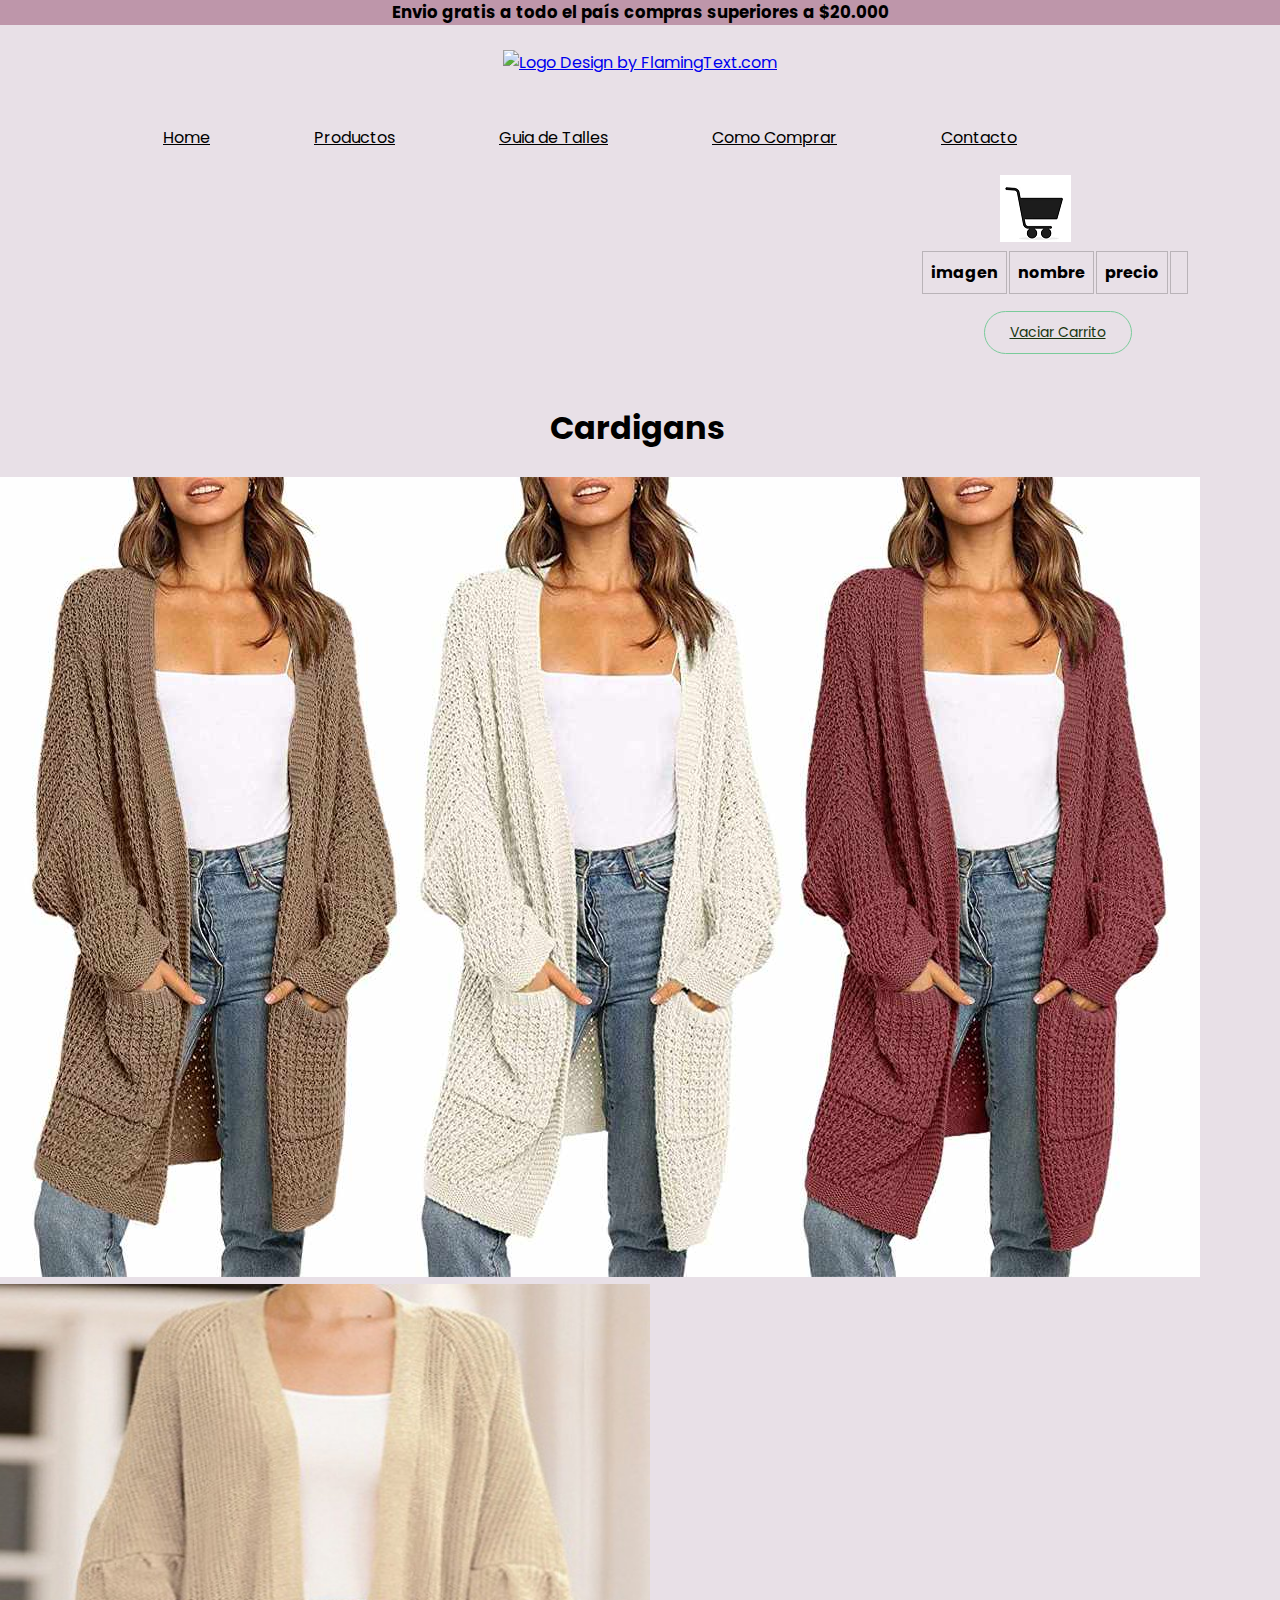
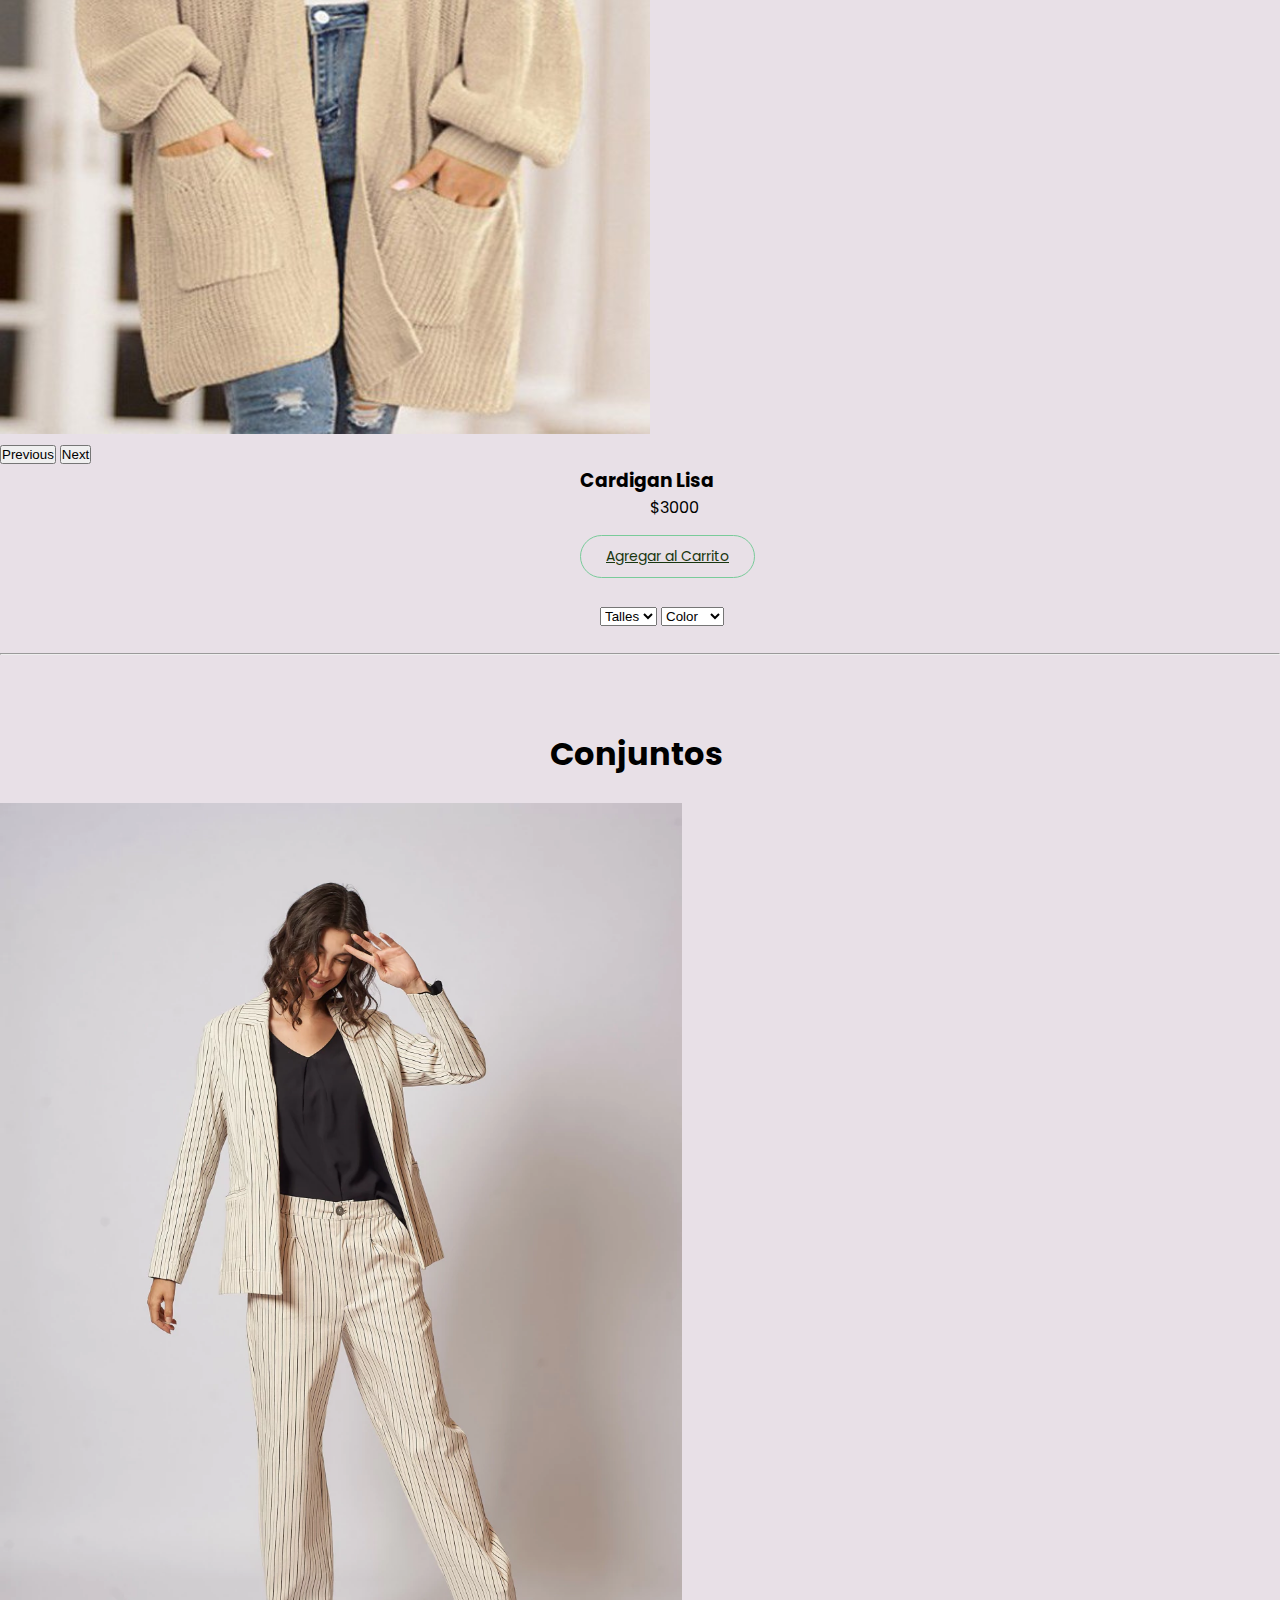
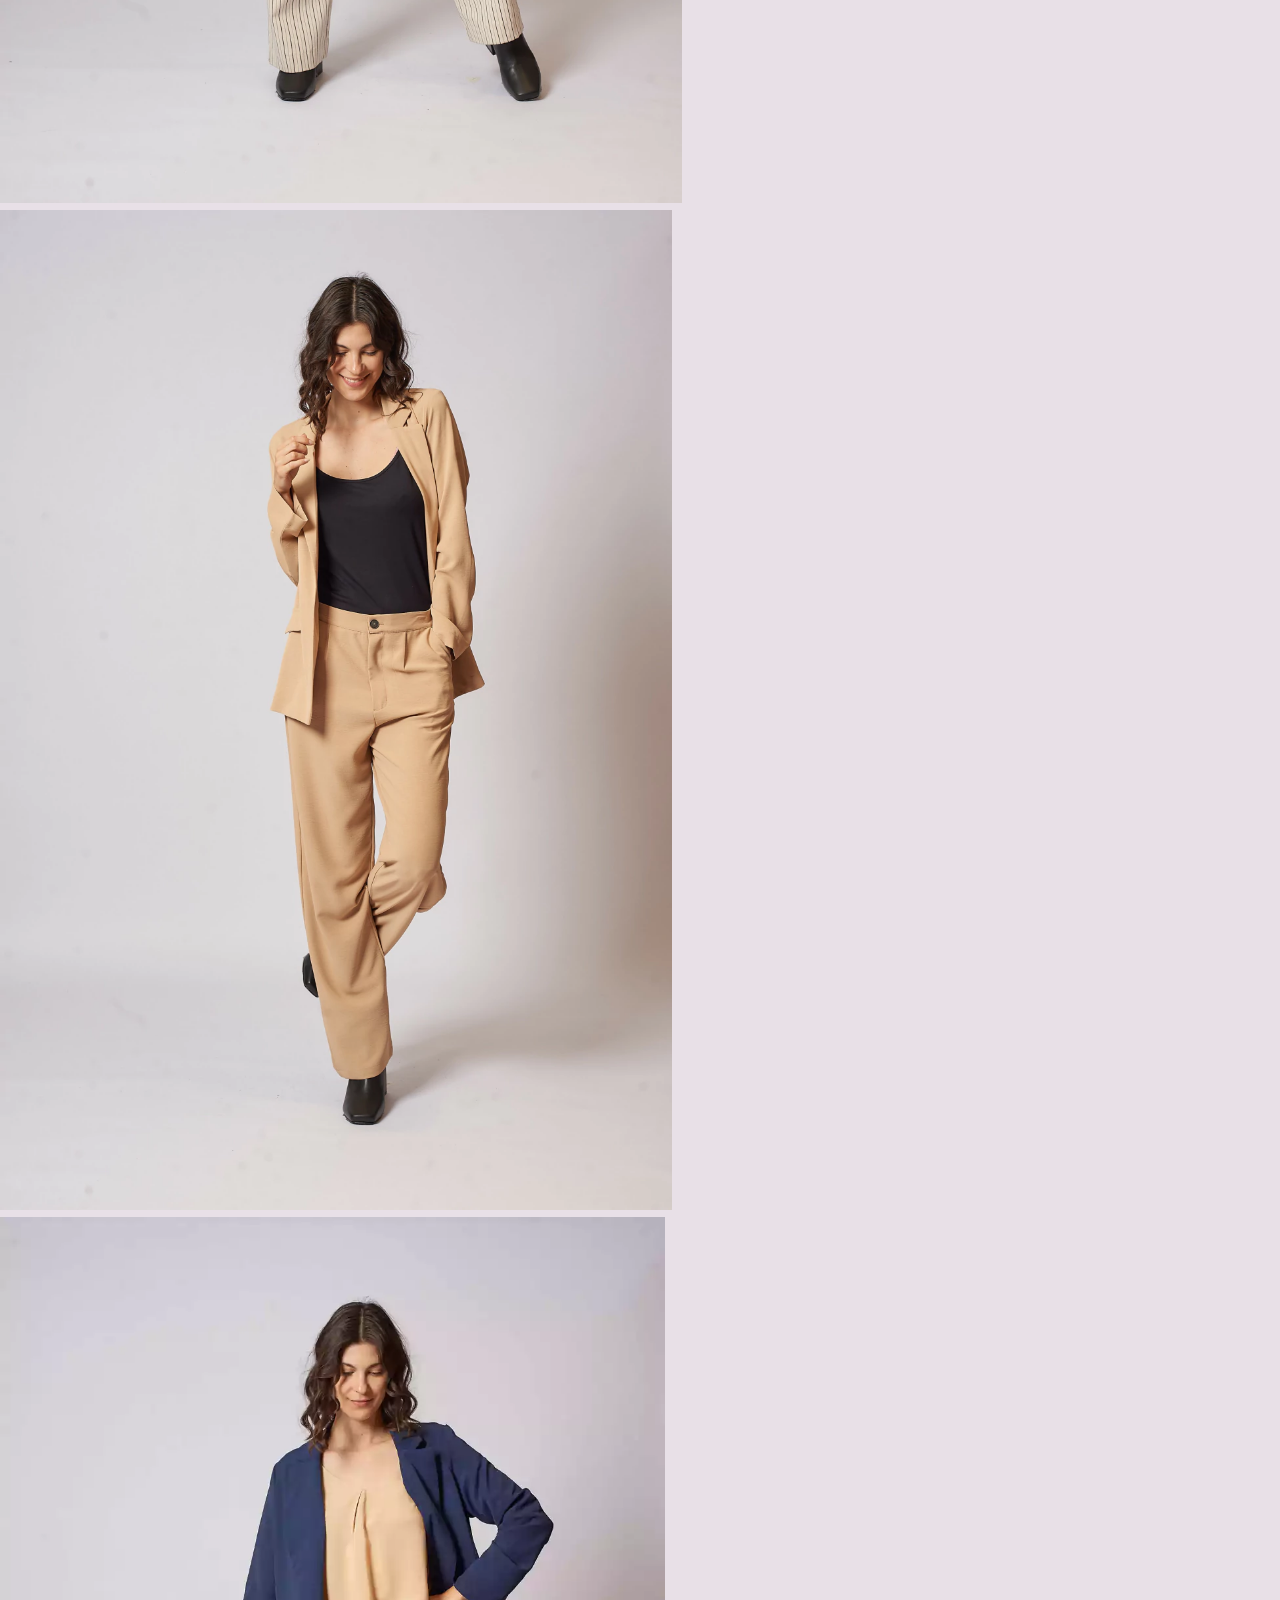
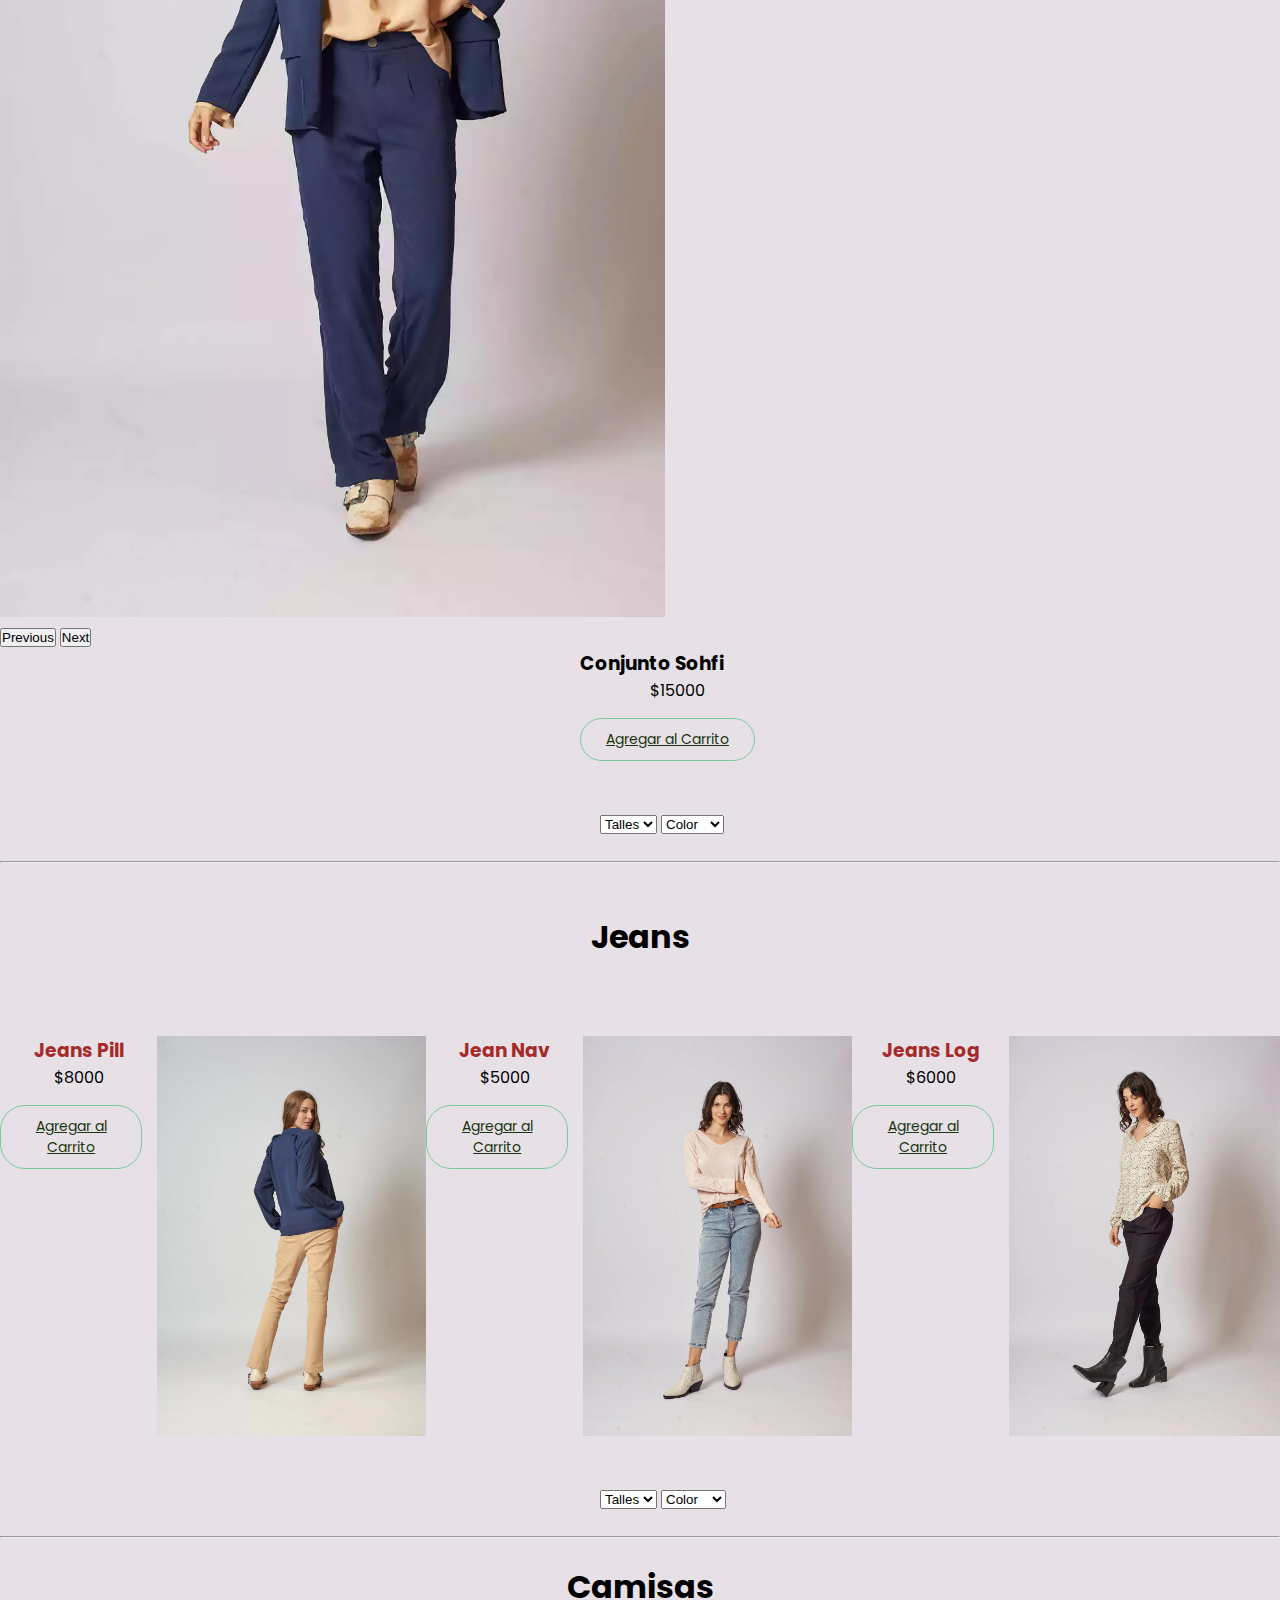
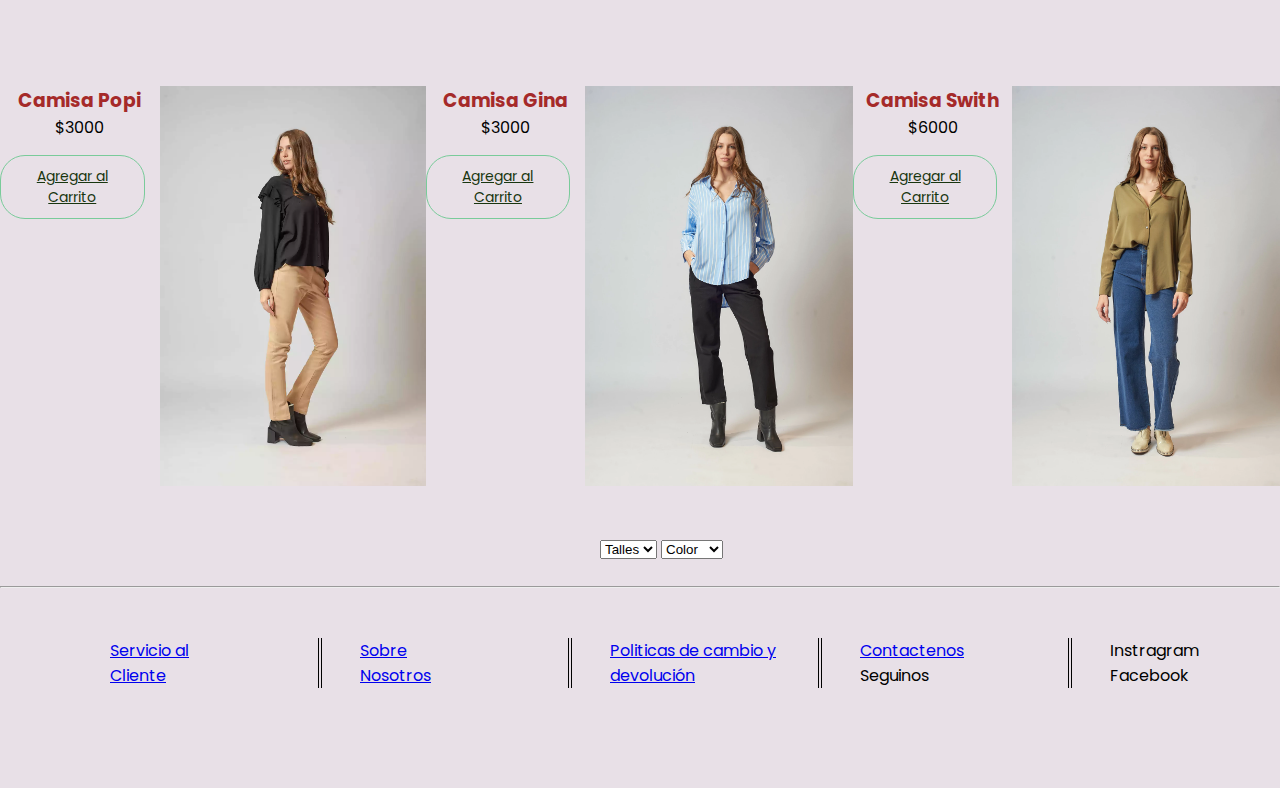
==== commit 51ed8945: "trabajo final" ====
--- a/produc.html
+++ b/produc.html
@@ -1,6 +1,3 @@
-
-
-
 <!DOCTYPE html>
 <html lang="en">
 
@@ -8,11 +5,11 @@
   <meta charset="UTF-8">
   <meta http-equiv="X-UA-Compatible" content="IE=edge">
   <meta name="viewport" content="width=device-width, initial-scale=1.0">
- 
+
   <title>ProyectoFinal</title>
   <link href="https://cdn.jsdelivr.net/npm/bootstrap@5.3.0-alpha2/dist/css/bootstrap.min.css" rel="stylesheet"
     integrity="sha384-aFq/bzH65dt+w6FI2ooMVUpc+21e0SRygnTpmBvdBgSdnuTN7QbdgL+OapgHtvPp" crossorigin="anonymous">
-<link rel="stylesheet" href="./css/style.css">
+  <link rel="stylesheet" href="./css/style.css">
 
   <style>
     header {
@@ -43,31 +40,6 @@
     <h5 style="text-align: center;">Envio gratis a todo el país compras superiores a $20.000</h5>
   </header>
   <br>
-
-  
-  <div>
-    <ul>
-      <li class="submenu">
-        <img src="./assets/images/cart.png" width="39"; height="38" id="img-carrito" alt="carrito" style="margin-left: 1100px">
-        <div id="carrito">
-          <table id="lista-carrito" class="table">
-            <thead>
-              <tr>
-                <th>Imagen</th>
-                <th>precio</th>
-                <th>total</th>
-                
-                <th></th>
-              </tr>
-            </thead>
-            <tbody></tbody>
-          </table>
-          <a href="#" id="vaciar-carrito" class="btn btn-primary btn-block">Vaciar Carrito</a>
-          <a href="#" id="procesar-pedido" class="btn btn-danger btn-block">Procesar Compra</a>
-        </div>
-      </li>
-    </ul>
-  </div> 
 
   <div style="text-align: center;">
     <a target="_top" href="https://flamingtext.com/"><img
@@ -84,142 +56,152 @@
         <li><a href="./pages/Guia de talles.html" style="color: black">Guia de Talles</a></li>
         <li><a href="./pages/Como Comprar.html" style="color: black">Como Comprar</a></li>
         <li><a href="./pages/Contacto.html" style="color: black">Contacto</a></li>
+      </div>
     </ul>
+  </nav>
+ 
+  <br>
+  <main>
+    <div>
+      <ul>
+        <li class="submenu">
+          <img src="./assets/images/carrito2.png" id="img-carrito" alt="" >
+          <div id ="carrito">
+            <table id="lista-carrito">
+              <thead>
+                <tr>
+                  <th>imagen</th>
+                  <th>nombre</th>
+                  <th>precio</th>
+                  <th></th>
+                </tr>
+              </thead>
+              <tbody></tbody>
+            </table>
+            <a href="#" id="vaciar-carrito" class="btn-3" style="margin-left: 850px;">Vaciar Carrito</a>
+          </div>
+        </li>
+      </ul>
     </div>
-  </nav>
-  <br>
-  <br>
-  <br>
-  <main>
-    <div class= "container" id="lista-productos">
-    <section class="menu-1">
-      <br>
-      <h1 style="margin-left: 500px">Cardigans </h1>
-      <br>
-      <div id="carouselExampleAutoplaying" class="carousel slide" data-bs-ride="carousel">
-        <div class="carousel-inner">
-          <div class="carousel-item active">
-            <img src="./assets/images/cardigan 1.jpeg" class="d-block w-100" alt="Cardigans">
-          </div>
-          <div class="carousel-item">
-            <img src="./assets/images/cardigan2.jpg" class="d-block w-100" alt="Cardigans">
-          </div>
-        </div>
-        <button class="carousel-control-prev" type="button" data-bs-target="#carouselExampleAutoplaying"
-          data-bs-slide="prev">
-          <span class="carousel-control-prev-icon" aria-hidden="true"></span>
-          <span class="visually-hidden">Previous</span>
-        </button>
-        <button class="carousel-control-next" type="button" data-bs-target="#carouselExampleAutoplaying"
-          data-bs-slide="next">
-          <span class="carousel-control-next-icon" aria-hidden="true"></span>
-          <span class="visually-hidden">Next</span>
-        </button>
-      </div>
-      <div class="Cardigan">
-        <h3 style="margin-left: 550px;">Cardigan Lisa</h3>
-        <div class="precios">
-          <p style="margin-left: 630px;" class="precio-1">$3000</p>
-        </div>
-        <a href="#" class="agregar-carrito btn-3" data-id="1" style="margin-left: 600px;">Agregar</a>
-      </div>
-      <br>
-
-    </section>
-    <select class="form-select-cantidad" aria-label="cantidad">
-      <option selected>cantidad</option>
-      <option value="1">1</option>
-      <option value="2">2</option>
-      <option value="3">3</option>
-    </select>
-    <select class="form-select-talle" aria-label="talle">
-      <option selected>Talles</option>
-      <option value="1">XS</option>
-      <option value="2">S</option>
-      <option value="3">M</option>
-      <option value="4">L</option>
-      <option value="5">XL</option>
-    </select>
-    <select class="form-select-color" aria-label="color">
-      <option selected>Color</option>
-      <option value="1">Beige</option>
-      <option value="2">Blanco</option>
-      <option value="3">Negro</option>
-      <option value="4">Azul</option>
-      <option value="5">Bordo</option>
-    </select>
-    <br>
-    <br>
-    <hr>
-    <br>
-    <br>
-
-    <section class="menu-2">
-      <br>
-      <h1 style="margin-left: 500px">Conjuntos </h1>
-      <br>
-
-      <div id="carouselExample" class="carousel slide">
-        <div class="carousel-inner">
-          <div class="carousel-item active">
-            <img src="./assets/images/conjunto15.webp" class="d-block w-100" height="1000" alt="...">
-          </div>
-          <div class="carousel-item">
-            <img src="./assets/images/conjunto17.webp" class="d-block w-100" height="1000" alt="...">
-          </div>
-          <div class="carousel-item">
-            <img src="./assets/images/conjunto18.webp" class="d-block w-100" height="1000" alt="...">
-          </div>
-        </div>
-        <button class="carousel-control-prev" type="button" data-bs-target="#carouselExample" data-bs-slide="prev">
-          <span class="carousel-control-prev-icon" aria-hidden="true"></span>
-          <span class="visually-hidden">Previous</span>
-        </button>
-        <button class="carousel-control-next" type="button" data-bs-target="#carouselExample" data-bs-slide="next">
-          <span class="carousel-control-next-icon" aria-hidden="true"></span>
-          <span class="visually-hidden">Next</span>
-        </button>
-      </div>
-      <div class="Conjuntos">
-        <h3 style="margin-left: 550px;">Conjunto Sohfi</h3>
-        <div class="precios">
-          <p style="margin-left: 630px;" class="precio-1">$15000</p>
-        </div>
-        <a href="#" class="agregar-carrito btn-3" data-id="4" style="margin-left: 600px;">Agregar</a>
-      </div>
-      <br>
-    </section>
-    <br>
-    <select class="form-select-cantidad" aria-label="cantidad">
-      <option selected>cantidad</option>
-      <option value="1">1</option>
-      <option value="2">2</option>
-      <option value="3">3</option>
-    </select>
-    <select class="form-select-talle" aria-label="talle">
-      <option selected>Talles</option>
-      <option value="1">XS</option>
-      <option value="2">S</option>
-      <option value="3">M</option>
-      <option value="4">L</option>
-      <option value="5">XL</option>
-    </select>
-    <select class="form-select-color" aria-label="color">
-      <option selected>Color</option>
-      <option value="1">Beige</option>
-      <option value="2">Blanco</option>
-      <option value="3">Negro</option>
-      <option value="4">Azul</option>
-    </select>
-    <br>
-    <br>
-    <hr>
-    <br>
-    <br>
-
-    <section class="menu-3">
+      <section class="produc-containers" id="lista-1">
+
+        <br>
+        <h1 style="margin-left: 550px">Cardigans </h1>
+        <br>
+        <div id="carouselExampleAutoplaying" class="carousel slide" data-bs-ride="carousel">
+          <div class="carousel-inner">
+            <div class="carousel-item active">
+              <img src="./assets/images/cardigan2.jpg" class="d-block w-100" alt="Cardigans">
+            </div>
+            <div class="carousel-item">
+              <img src="./assets/images/cardigan 1.jpeg" style="width: 650px; height: 750px;" class="d-block w-100"
+                alt="Cardigans">
+            </div>
+          </div>
+          <button class="carousel-control-prev" type="button" data-bs-target="#carouselExampleAutoplaying"
+            data-bs-slide="prev">
+            <span class="carousel-control-prev-icon" aria-hidden="true"></span>
+            <span class="visually-hidden">Previous</span>
+          </button>
+          <button class="carousel-control-next" type="button" data-bs-target="#carouselExampleAutoplaying"
+            data-bs-slide="next">
+            <span class="carousel-control-next-icon" aria-hidden="true"></span>
+            <span class="visually-hidden">Next</span>
+          </button>
+        </div>
+        <div class="Cardigan">
+          <h3 style="margin-left: 580px;">Cardigan Lisa</h3>
+          <div class="precios">
+            <p style="margin-left: 650px;" class="precio-1">$3000</p>
+          </div>
+          <a href="#" class="agregar-carrito btn-3" data-id="1" style="margin-left: 580px;">Agregar al Carrito</a>
+        </div>
+        <br>
+
+      </section>
+
+      <select  class="form-select-talle" aria-label="talle">
+        <option selected>Talles</option>
+        <option value="1">XS</option>
+        <option value="2">S</option>
+        <option value="3">M</option>
+        <option value="4">L</option>
+        <option value="5">XL</option>
+      </select>
+      <select class="form-select-color" aria-label="color">
+        <option selected>Color</option>
+        <option value="1">Beige</option>
+        <option value="2">Blanco</option>
+        <option value="3">Negro</option>
+        <option value="4">Azul</option>
+        <option value="5">Bordo</option>
+      </select>
+      <br>
+      <br>
+      <hr>
+      <br>
+      <br>
+
+      <section class="produc-containers" id="lista-2">
+        <br>
+        <h1 style="margin-left: 550px">Conjuntos </h1>
+        <br>
+
+        <div id="carouselExample" class="carousel slide">
+          <div class="carousel-inner">
+            <div class="carousel-item active">
+              <img src="./assets/images/conjunto15.webp" class="d-block w-100" height="1000" alt="...">
+            </div>
+            <div class="carousel-item">
+              <img src="./assets/images/conjunto17.webp" class="d-block w-100" height="1000" alt="...">
+            </div>
+            <div class="carousel-item">
+              <img src="./assets/images/conjunto18.webp" class="d-block w-100" height="1000" alt="...">
+            </div>
+          </div>
+          <button class="carousel-control-prev" type="button" data-bs-target="#carouselExample" data-bs-slide="prev">
+            <span class="carousel-control-prev-icon" aria-hidden="true"></span>
+            <span class="visually-hidden">Previous</span>
+          </button>
+          <button class="carousel-control-next" type="button" data-bs-target="#carouselExample" data-bs-slide="next">
+            <span class="carousel-control-next-icon" aria-hidden="true"></span>
+            <span class="visually-hidden">Next</span>
+          </button>
+        </div>
+        <div class="Conjuntos">
+          <h3 style="margin-left: 580px;">Conjunto Sohfi</h3>
+          <div class="precios">
+            <p style="margin-left: 650px;" class="precio-1">$15000</p>
+          </div>
+          <a href="#" class="agregar-carrito btn-3" data-id="4" style="margin-left: 580px;">Agregar al Carrito</a>
+        </div>
+        <br>
+      </section>
+      <br>
+      <select class="form-select-talle" aria-label="talle">
+        <option selected>Talles</option>
+        <option value="1">XS</option>
+        <option value="2">S</option>
+        <option value="3">M</option>
+        <option value="4">L</option>
+        <option value="5">XL</option>
+      </select>
+      <select class="form-select-color" aria-label="color">
+        <option selected>Color</option>
+        <option value="1">Beige</option>
+        <option value="2">Blanco</option>
+        <option value="3">Negro</option>
+        <option value="4">Azul</option>
+      </select>
+      <br>
+      <br>
+      <hr>
+      <br>
+      <br>
+
+      <section class="produc-containers" id="lista-3">
       <div class="pie">
-        <h2>Jeans</h2>
+        <h1>Jeans</h1>
         <br>
         <br>
         <br>
@@ -229,7 +211,7 @@
             <div class="precios">
               <p class="precio-1">$8000</p>
             </div>
-            <a href="#" class="agregar-carrito btn-3" data-id="5">Agregar</a>
+            <a href="#" class="agregar-carrito btn-3" data-id="5">Agregar al Carrito</a>
           </div>
           <img src="./assets/images/blusa2.webp " width="300" height="400" alt="Benn">
           <div class="jean2">
@@ -237,112 +219,99 @@
             <div class="precios">
               <p class="precio-1">$5000</p>
             </div>
-            <a href="#" class="agregar-carrito btn-3" data-id="6">Agregar</a>
-          </div>
-          <img src="../trabajo-final/assets/images/jeans20.webp" width="300" height="400" alt="cann">
+            <a href="#" class="agregar-carrito btn-3" data-id="6">Agregar al Carrito</a>
+          </div>
+          <img src="./assets/images/jeans20.webp" width="300" height="400" alt="cann">
           <div class="jean3">
             <h3>Jeans Log</h3>
             <div class="precios">
               <p class="precio-1">$6000</p>
             </div>
-            <a href="#" class="agregar-carrito btn-3" data-id="7">Agregar</a>
+            <a href="#" class="agregar-carrito btn-3" data-id="7">Agregar al Carrito</a>
           </div>
           <img src="./assets/images/blusa5.webp" width="300" height="400" alt="jeans demin">
         </div>
       </div>
-    </section>
-    <br>
-    <br>
-    <select class="form-select-cantidad" aria-label="cantidad">
-      <option selected>cantidad</option>
-      <option value="1">1</option>
-      <option value="2">2</option>
-      <option value="3">3</option>
-    </select>
-    <select class="form-select-talle" aria-label="talle">
-      <option selected>Talles</option>
-      <option value="1">XS</option>
-      <option value="2">S</option>
-      <option value="3">M</option>
-      <option value="4">L</option>
-      <option value="5">XL</option>
-    </select>
-    <select class="form-select-color" aria-label="color">
-      <option selected>Color</option>
-      <option value="1">Beige</option>
-      <option value="2">Negro</option>
-      <option value="3">jeans</option>
-      <option value="4">celeste</option>
+      </section>
+      <br>
+      <br>
+      <select class="form-select-talle" aria-label="talle">
+        <option selected>Talles</option>
+        <option value="1">XS</option>
+        <option value="2">S</option>
+        <option value="3">M</option>
+        <option value="4">L</option>
+        <option value="5">XL</option>
+      </select>
+      <select class="form-select-color" aria-label="color">
+        <option selected>Color</option>
+        <option value="1">Beige</option>
+        <option value="2">Negro</option>
+        <option value="3">jeans</option>
+        <option value="4">celeste</option>
+
+      </select>
+      <br>
+      <br>
+      <hr>
+      <br>
+      <section class="produc-containers" id="lista-4">
+        <div class="pie">
+          <h1>Camisas</h1>
+          <br>
+          <br>
+          <br>
+          <div class="indumentaria">
+            <div class="cami1">
+              <h3>Camisa Popi</h3>
+              <div class="precios">
+                <p class="precio-1">$3000</p>
+              </div>
+              <a href="#" class="agregar-carrito btn-3" data-id="8">Agregar al Carrito</a>
+            </div>
+            <img src="./assets/images/camisa10.webp " width="300" height="400" alt="Benn">
+            <div class="cami2">
+              <h3>Camisa Gina</h3>
+              <div class="precios">
+                <p class="precio-1">$3000</p>
+              </div>
+              <a href="#" class="agregar-carrito btn-3" data-id="9">Agregar al Carrito</a>
+            </div>
+            <img src="./assets/images/camisa8.webp" width="300" height="400" alt="cann">
+            <div class="cami3">
+              <h3>Camisa Swith</h3>
+              <div class="precios">
+                <p class="precio-1">$6000</p>
+              </div>
+              <a href="#" class="agregar-carrito btn-3" id="10">Agregar al Carrito</a>
+            </div>
+            <img src="./assets/images/camisa7.webp" width="300" height="400" alt="jeans demin">
+          </div>
+        </div>
+      </section>
+      <br>
+      <br>
+      <select class="form-select-talle" aria-label="talle">
+        <option selected>Talles</option>
+        <option value="1">XS</option>
+        <option value="2">S</option>
+        <option value="3">M</option>
+        <option value="4">L</option>
+        <option value="5">XL</option>
+      </select>
+      <select class="form-select-color" aria-label="color">
+        <option selected>Color</option>
+        <option value="1">Beige</option>
+        <option value="2">diseno</option>
+        <option value="3">azul</option>
+      </select>
       
-    </select>
-   <br>
-   <br>
-<hr>
-<br>
-   <section class="menu-4">
-    <div class="pie">
-      <h2>Camisas</h2>
-      <br>
-      <br>
-      <br>
-      <div class="indumentaria">
-        <div class="cami1">
-          <h3>Camisa Popi</h3>
-          <div class="precios">
-            <p class="precio-1">$3000</p>
-          </div>
-          <a href="#" class="agregar-carrito btn-3" data-id="8">Agregar</a>
-        </div>
-        <img src="./assets/images/camisa10.webp " width="300" height="400" alt="Benn">
-        <div class="cami2">
-          <h3>Camisa Gina</h3>
-          <div class="precios">
-            <p class="precio-1">$3000</p>
-          </div>
-          <a href="#" class="agregar-carrito btn-3" data-id="9">Agregar</a>
-        </div>
-        <img src="./assets/images/camisa8.webp" width="300" height="400" alt="cann">
-        <div class="cami3">
-          <h3>Camisa Swith</h3>
-          <div class="precios">
-            <p class="precio-1">$6000</p>
-          </div>
-          <a href="#" class="agregar-carrito btn-3" data-id="10">Agregar</a>
-        </div>
-        <img src="./assets/images/camisa7.webp" width="300" height="400" alt="jeans demin">
-      </div>
-    </div>
-  </section>
-  <br>
-  <br>
-  <select class="form-select-cantidad" aria-label="cantidad">
-    <option selected>cantidad</option>
-    <option value="1">1</option>
-    <option value="2">2</option>
-    <option value="3">3</option>
-  </select>
-  <select class="form-select-talle" aria-label="talle">
-    <option selected>Talles</option>
-    <option value="1">XS</option>
-    <option value="2">S</option>
-    <option value="3">M</option>
-    <option value="4">L</option>
-    <option value="5">XL</option>
-  </select>
-  <select class="form-select-color" aria-label="color">
-    <option selected>Color</option>
-    <option value="1">Beige</option>
-    <option value="2">diseno</option>
-    <option value="3">azul</option>
-   
-  </select>
- <br>
- <br>
- <hr>
- <br>
- <br>
-
-</div>
+      <br>
+      <br>
+      <hr>
+      <br>
+      <br>
+      
   </main>
 
   <footer class="footer">
@@ -355,16 +324,14 @@
       <li>Seguinos</li>
       <li>Instragram</li>
       <li>Facebook</li>
-     
+
     </div>
   </footer>
   <br>
   <br>
   <br>
   <br>
-  
   <script src="./carrito.js/formato.js"></script>
-  <script src="./carrito.js/llenar-carro.js"></script>
   <script src="./carrito.js/pedido.js"></script>
   <script src="https://cdn.jsdelivr.net/npm/bootstrap@5.3.0-alpha2/dist/js/bootstrap.bundle.min.js"
     integrity="sha384-qKXV1j0HvMUeCBQ+QVp7JcfGl760yU08IQ+GpUo5hlbpg51QRiuqHAJz8+BrxE/N"
@@ -373,28 +340,3 @@
 
 </html>
 
-
-
-
-
-
-
-
-
-
-
-
-
-
-
-
-
-
-
-
-
-
-
-
-
-
--- a/css/style.css
+++ b/css/style.css
@@ -1,11 +1,11 @@
  @import url('https://fonts.googleapis.com/css2?family=Fasthand&family=Poppins:ital,wght@0,400;0,500;0,600;0,800;1,700&display=swap');
-
- *{
+/* para recetear visual */
+ *{ 
      margin: 0;
      padding: 0;
     }
 
-
+/* ingreso y logo */
  .ingreso {
      text-align: right;
      margin: 2px;
@@ -32,48 +32,8 @@
 }
 .nav-link:hover{
     background-color: #b091c2;
-}
-.submenu{
-    position: relative;
-}
-.submenu #carrito{
-    display: none
-
-}
-
-.submenu:hover #carrito{
-    display:block;
-    position:absolute;
-    right: 0;
-    backdrop-filter: blur(10px);
-    top: 50%;
-    z-index: 1;
-    background-color: #cadac5;
-    padding: 20px;
-    min-width: 80px;
-
-}
-
-.table {
-    width: 100%;
-}
-.th , td{
-    color: #91b0da;
-}
- .barra {
-     text-align: center;
-     margin-top: 30px;
-     margin-right: 22px;
-     border-top: solid 1px black;
-     border-bottom: solid 1px black;
-     border-left: solid 1px black;
-     border-right: solid 1px black;
-     padding: 30px;
-     font-size: 20px;
-     background-color: burlywood;
-
- }
-
+}margin
+/* carrusel home */
  .carousel-item {
      height: 600px;
      width: 1300px;
@@ -117,7 +77,7 @@
      border: 1px solid rgba(0, 0, 0, 0.2);
 
  }
-
+/* tabla de talles */
  .tabla1 {
      margin-left: 15px;
  }
@@ -125,26 +85,36 @@
  .tabla2 {
      margin-left: 280px;
  }
+ .submenu{
+    margin-left: 1000px;
+ }
+ table{
+    margin-left: 920px;
+ }
+
+ .u-full-width{
+    margin-left: 1000px;
+ }
 
  .formulario {}
 
  body {
      font-family: 'Poppins', sans-serif;
  }
-
+/* titulo */
  .menu h1 {
      color: rgb(89, 22, 80);
  }
-
+/* letras */
  .pie h2 {
      color: rgb(89, 22, 80);
  }
-
+/* titulos */
  .indumentaria h3 {
      color: brown;
 
  }
-
+/* botones de agregar */
  .btn-3 {
      display: inline-block;
      padding: 10px 25px;
@@ -160,39 +130,90 @@
      background-color: #79cb9a;
  }
 
-
+/* columnas de footer */
  #columnas {
      column-count: 5;
      column-gap: 80px;
      column-rule: 4px double black;
      list-style: none;
  }
- .form-select-cantidad{
-    margin-left: 520px;
- }
-
- /*FORMULARIO CON LA UL Y LAS LI*/
+ .form-select-talle{
+    margin-left: 600px;
+ }
+
+
+ /* formulario login*/
 form, form ul{display: flex;
     flex-direction: column;
     justify-content: center;
     align-items: center;padding: 25px 0px 0px;gap: 28px;}
-    form ul {display: flex;flex-direction: column;
-    justify-content: center;align-items: center;gap: 28px;}
-    form li {display: flex;flex-direction: column;justify-content: center;gap:12px}
+  
     
-    /*CLASS INPUT*/
-    .input{width: 400px;background-color: rgb(199, 189, 189);}
-    
-    /*CLASS CHECKBOX*/
-    .checkbox{display: flex;justify-content: start;gap: 12px;}
-    
-    /*MENSAJE DEL TEXTAREA*/
-    textarea{width: 400px;height: 200px;background-color: rgb(199, 189, 189);}
-    
-    /*FIELDSET Y EL SPAN*/
-    fieldset{border: 4px solid orangered;background: chartreuse;}
-    span{color: blueviolet;}
-
-
-
-
+    /* formulario registro */
+    .registro{display: flex;
+        flex-direction: column;
+        justify-content: center;
+        align-items: center;padding: 25px 0px 0px;gap: 28px;}
+        
+     /* formulario contacto- mensaje */
+        .container-form{
+            width: 100%;
+            max-width: 1100px;
+            margin: auto;
+            display: grid;
+            grid-template-columns: repeat(2,1fr);
+            grid-gap: 50px;
+            margin-top: 90px;
+        }
+        .container-form h2{
+            margin-bottom: 15px;
+            font-size: 35px
+        }
+        .container-form p{
+            font-size: 17px;
+            line-height: 1.6;
+            margin-bottom: 30px;
+        }
+        .container-form a{
+            font-size: 17px;
+            display: inline-block;
+            text-decoration: none;
+            width: 100%;
+            margin-bottom: 15px;
+            color: black;
+            font-weight: 700;
+        }
+        .container-form a i{
+            color: orange;
+            margin-right: 10px;
+        }
+        .container-form form .campo, textarea{
+            width: 100%;
+            padding: 15px 10px;
+            font-size: 16px;
+            border: 1px solid #dbdbdb;
+            margin-bottom: 20px;
+            border-radius: 3px;
+            outline: 0px;
+        }
+        .container-form form textarea{
+            max-width: 530px;
+            min-width: 530px;
+            min-height: 140px;
+            max-height: 150px;
+        }
+        .container-form .btn-enviar{
+            padding: 15px;
+            font-size: 16px;
+            border: none;
+            outline: 0px;
+            background: orange;
+            color: white;
+            border-radius: 3px;
+            cursor: pointer;
+            transition: all 300ms ease;
+        }
+        .container-form .btn-enviar:hover{
+            background: #e39403;
+        }
+        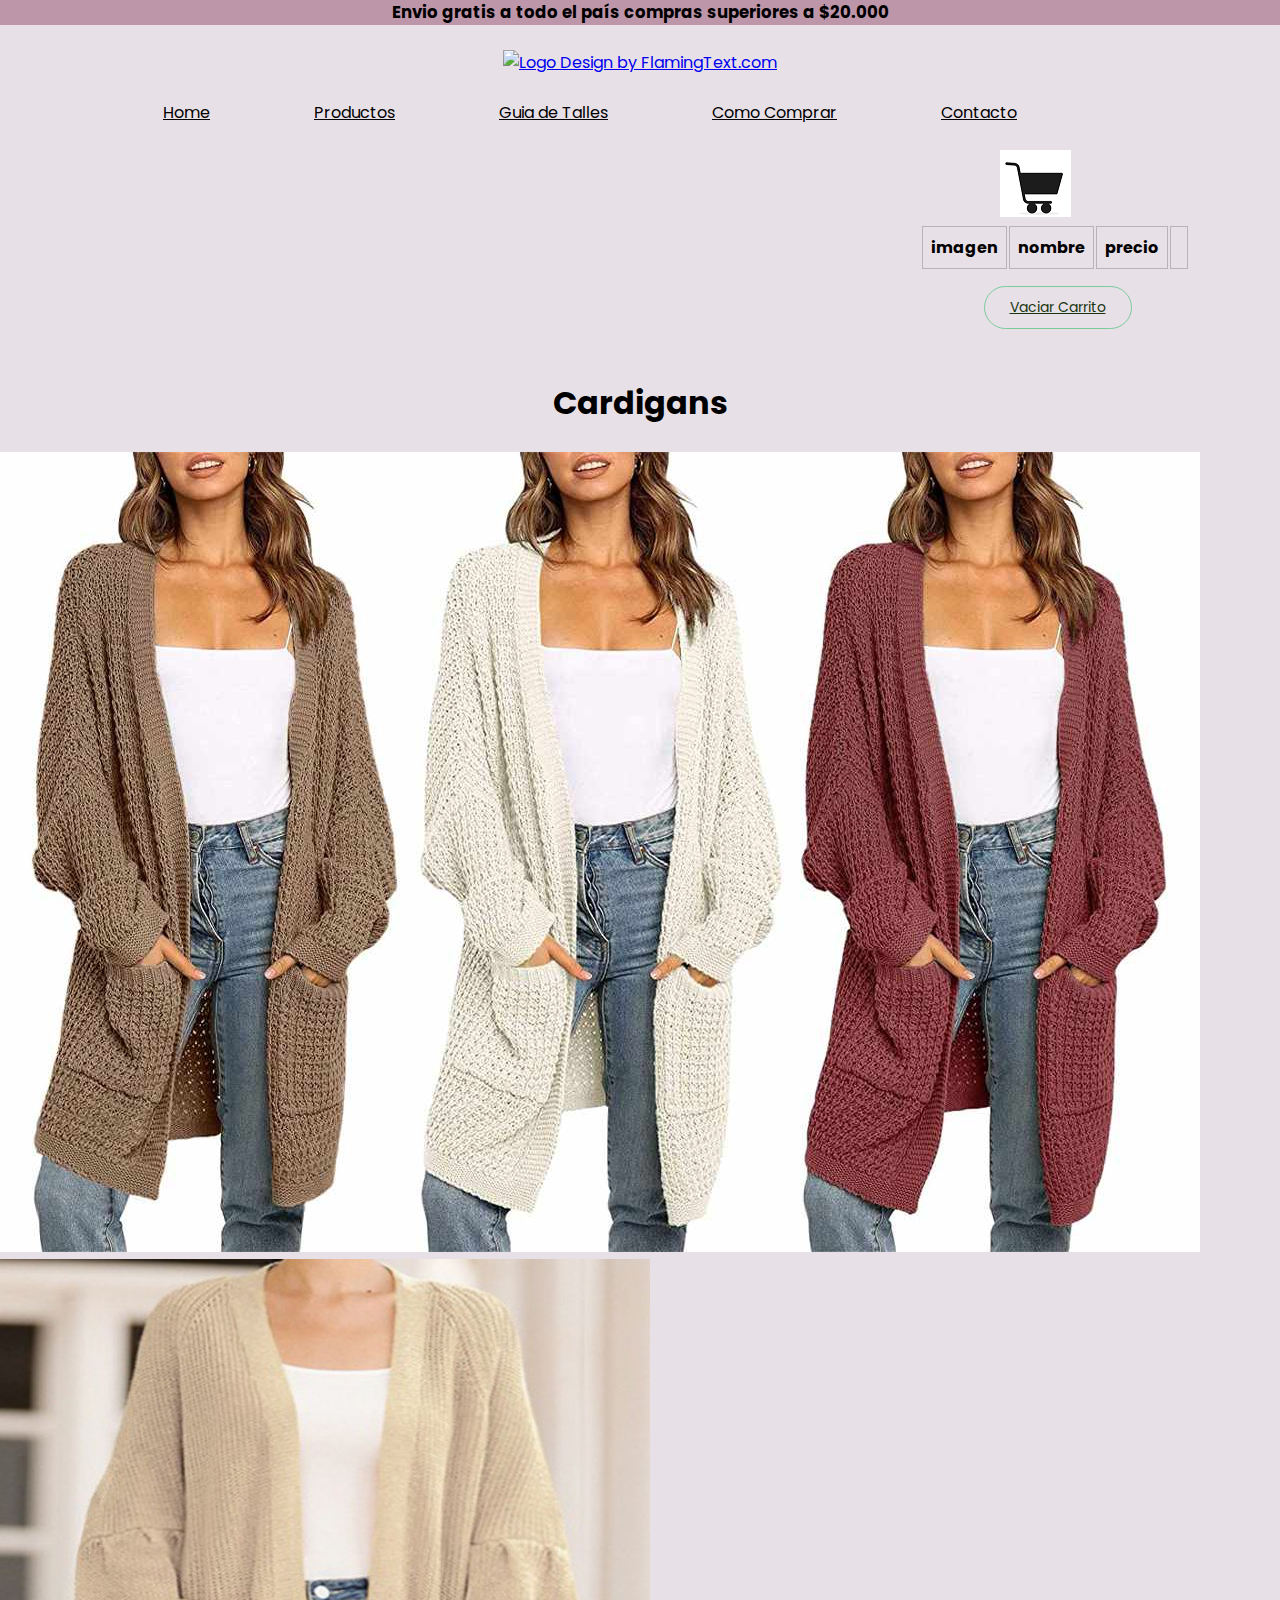
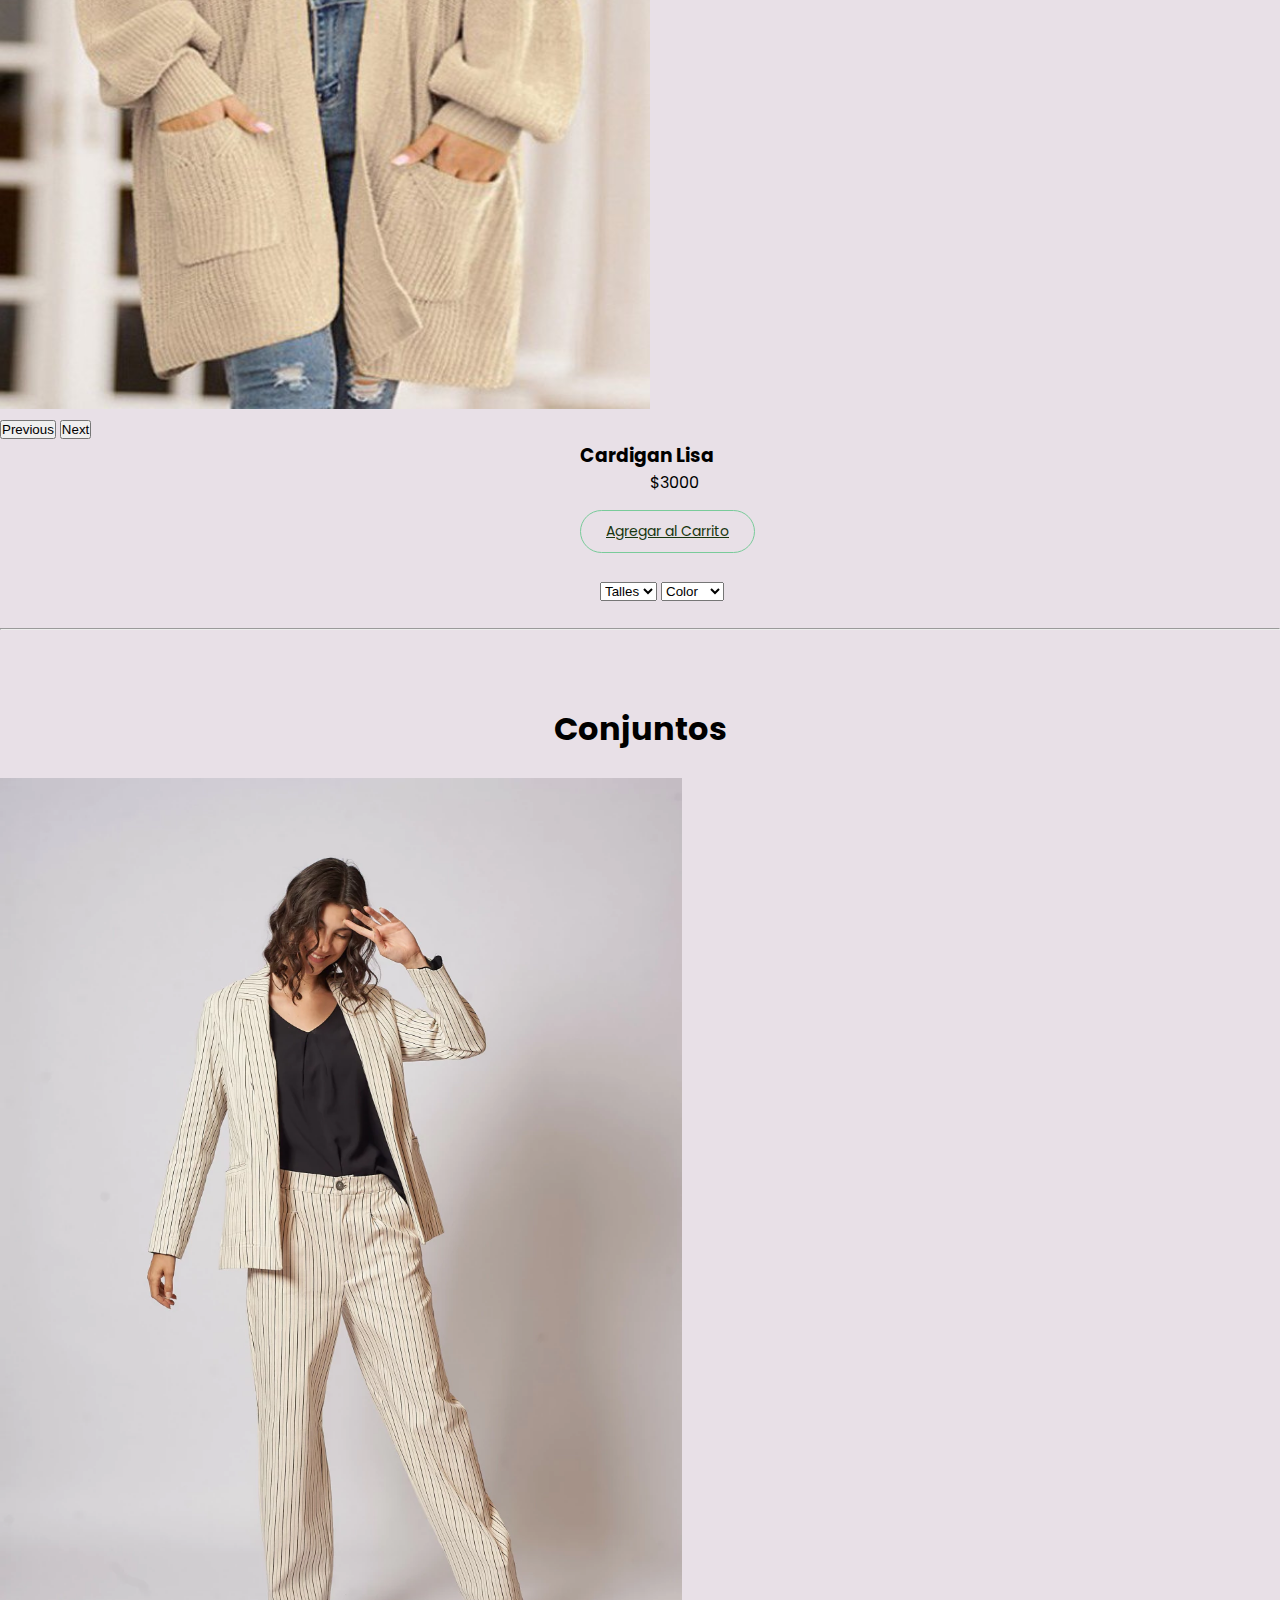
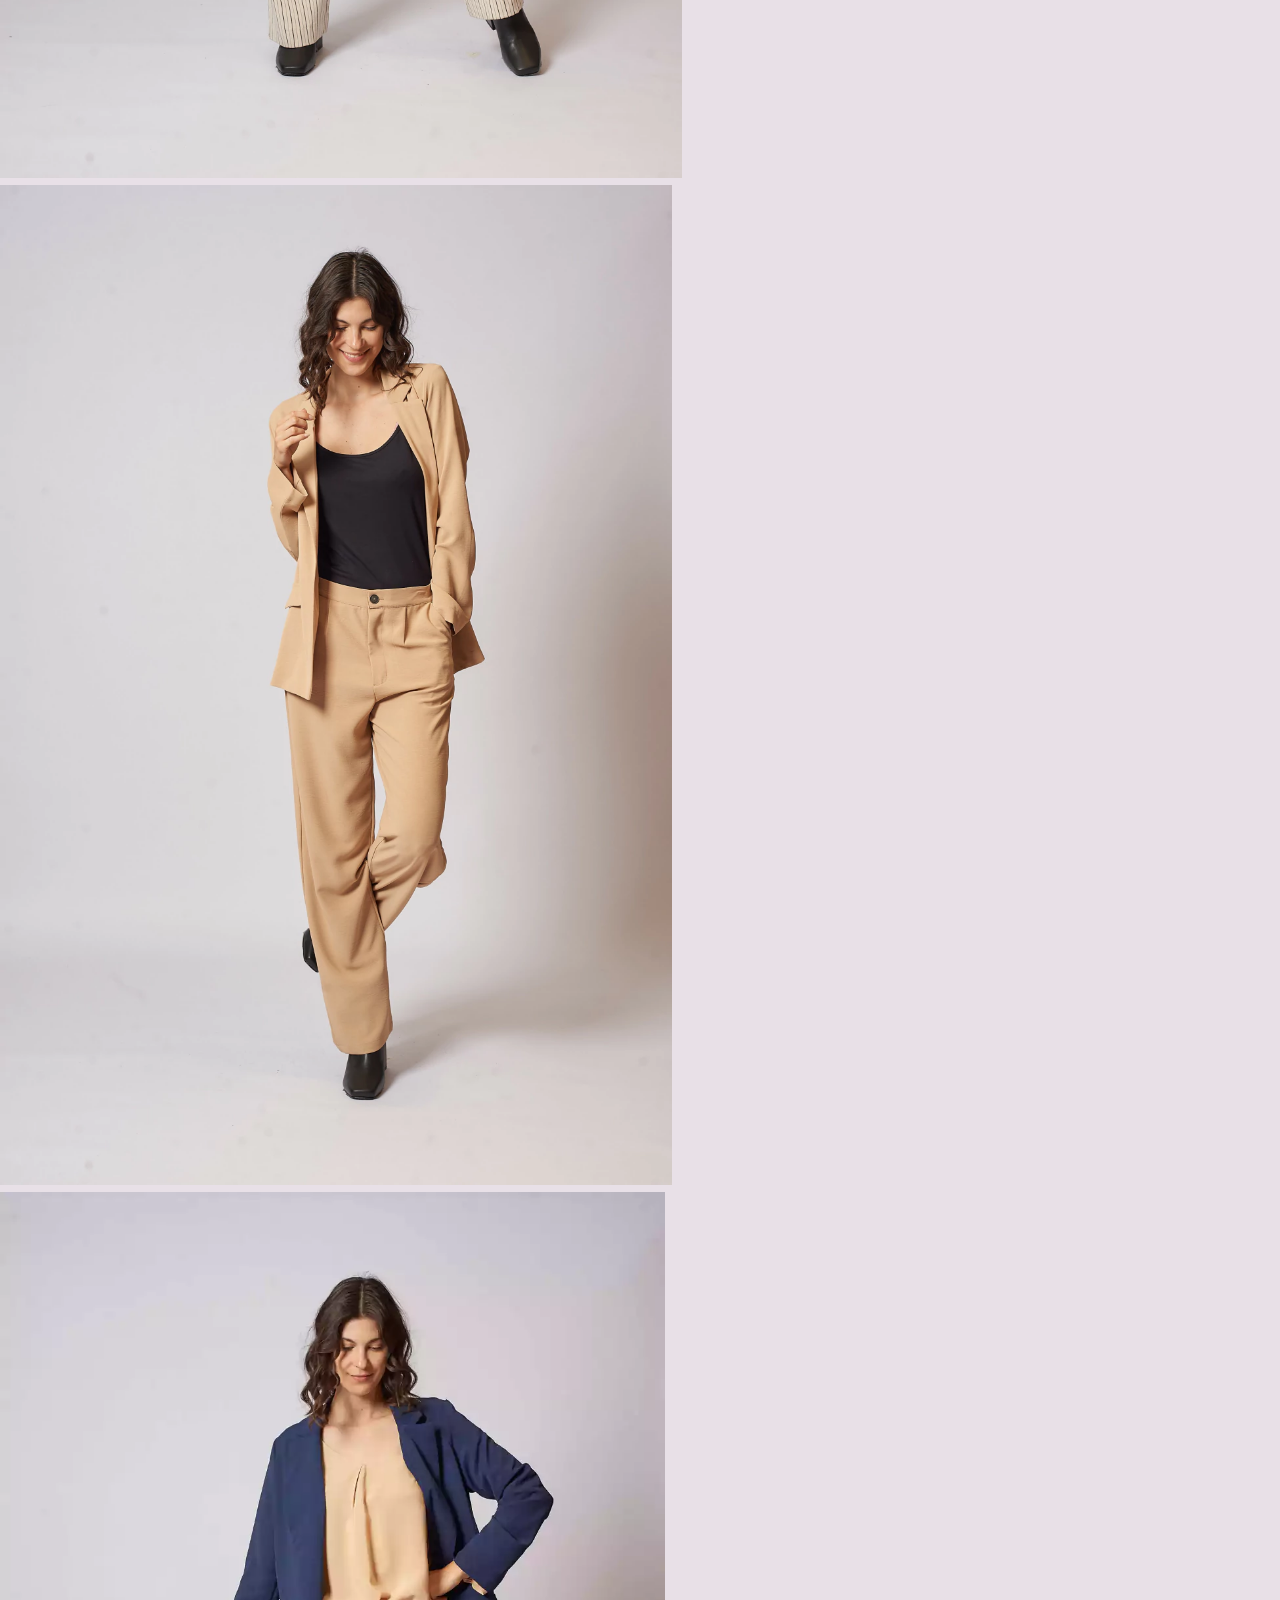
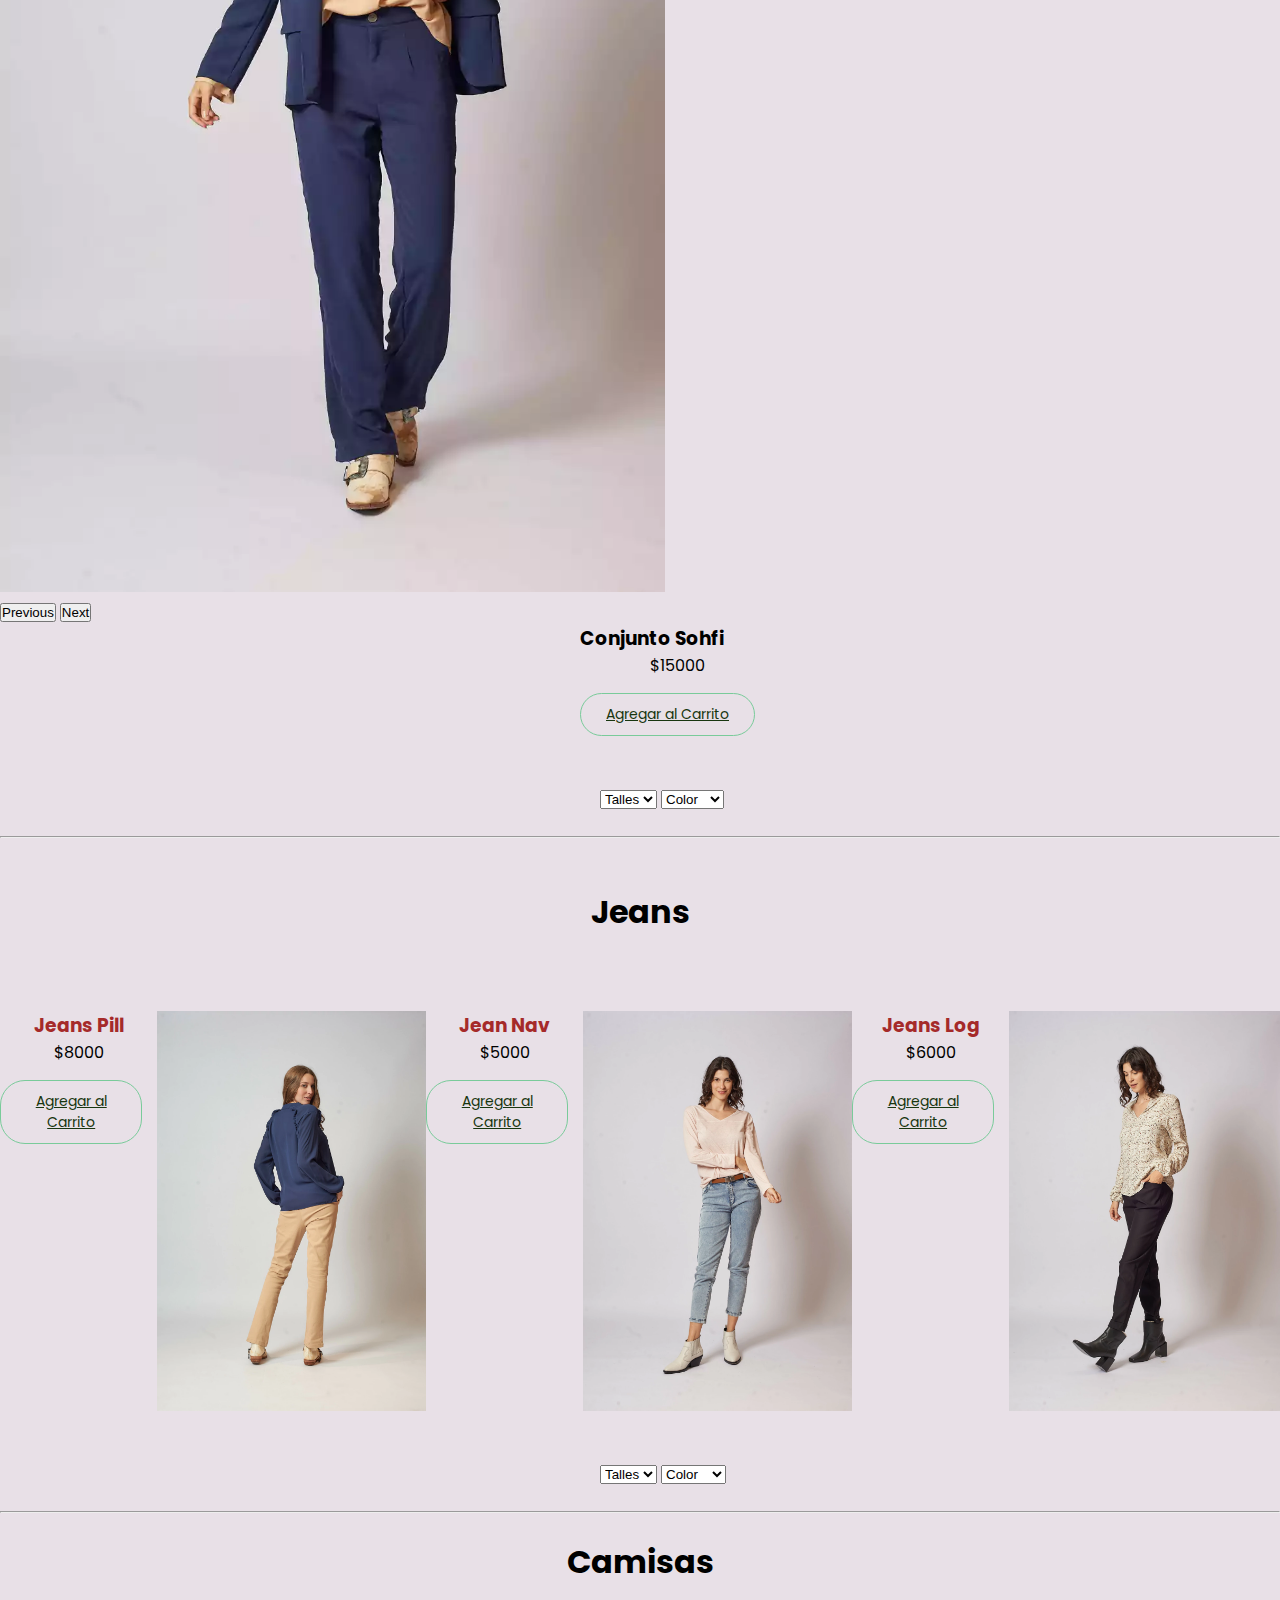
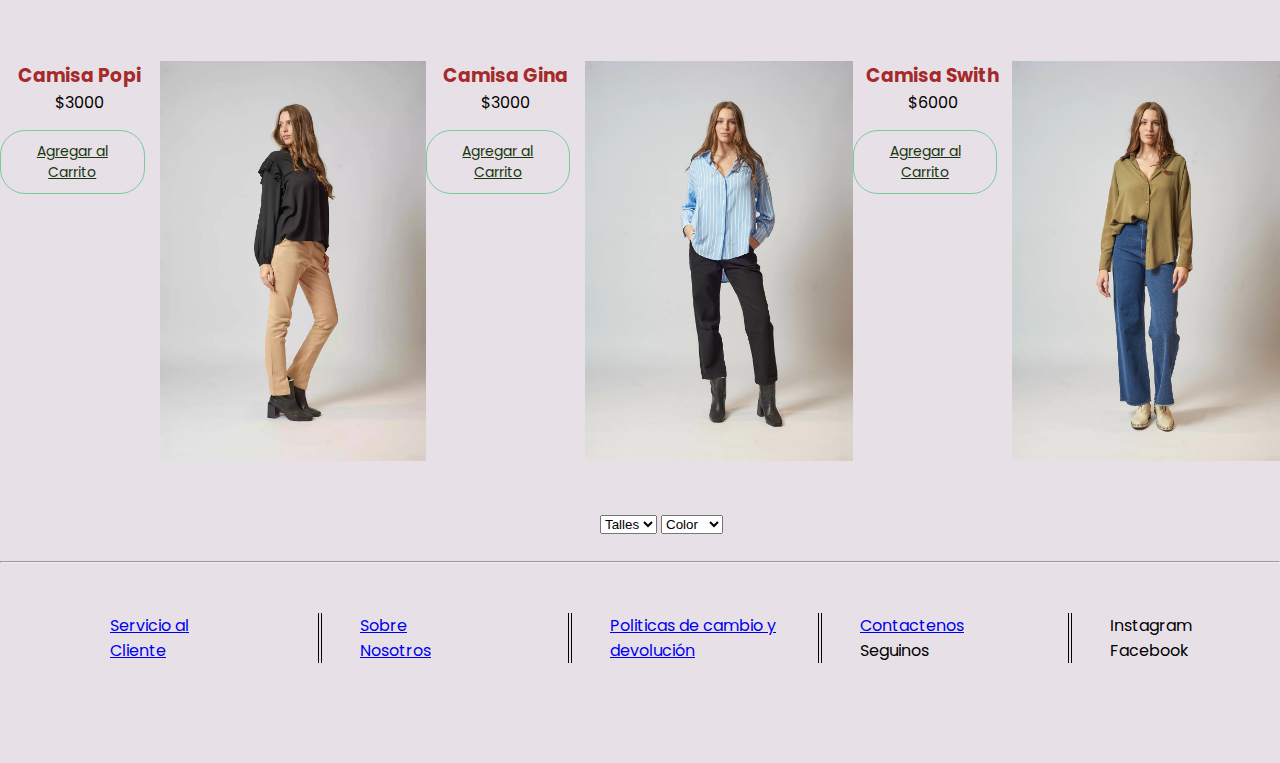
==== commit eea02cb5: "trabajo final" ====
--- a/produc.html
+++ b/produc.html
@@ -38,6 +38,7 @@
 <body>
   <header>
     <h5 style="text-align: center;">Envio gratis a todo el país compras superiores a $20.000</h5>
+    <audio src="./assets/audio/mi-musica.mp3" autoplay="autoplay" loop="loop"></audio>
   </header>
   <br>
 
@@ -47,17 +48,17 @@
         alt="Logo Design by FlamingText.com" title="Logo Design by FlamingText.com"></a>
   </div>
   <br>
-  <br>
   <nav>
-    <ul>
       <div style="text-align: center;">
+        <ul>
         <li><a href="./index.html" style="color: black">Home</a></li>
         <li><a href="./produc.html" style="color: black">Productos</a></li>
         <li><a href="./pages/Guia de talles.html" style="color: black">Guia de Talles</a></li>
         <li><a href="./pages/Como Comprar.html" style="color: black">Como Comprar</a></li>
         <li><a href="./pages/Contacto.html" style="color: black">Contacto</a></li>
+      </ul>
       </div>
-    </ul>
+
   </nav>
  
   <br>
@@ -86,7 +87,7 @@
       <section class="produc-containers" id="lista-1">
 
         <br>
-        <h1 style="margin-left: 550px">Cardigans </h1>
+        <h1 >Cardigans </h1>
         <br>
         <div id="carouselExampleAutoplaying" class="carousel slide" data-bs-ride="carousel">
           <div class="carousel-inner">
@@ -94,17 +95,14 @@
               <img src="./assets/images/cardigan2.jpg" class="d-block w-100" alt="Cardigans">
             </div>
             <div class="carousel-item">
-              <img src="./assets/images/cardigan 1.jpeg" style="width: 650px; height: 750px;" class="d-block w-100"
-                alt="Cardigans">
-            </div>
-          </div>
-          <button class="carousel-control-prev" type="button" data-bs-target="#carouselExampleAutoplaying"
-            data-bs-slide="prev">
+              <img src="./assets/images/cardigan 1.jpeg" style="width: 650px; height: 750px;" class="d-block w-100" alt="Cardigans">
+            </div>
+          </div>
+          <button class="carousel-control-prev" type="button" data-bs-target="#carouselExampleAutoplaying" data-bs-slide="prev">
             <span class="carousel-control-prev-icon" aria-hidden="true"></span>
             <span class="visually-hidden">Previous</span>
           </button>
-          <button class="carousel-control-next" type="button" data-bs-target="#carouselExampleAutoplaying"
-            data-bs-slide="next">
+          <button class="carousel-control-next" type="button" data-bs-target="#carouselExampleAutoplaying" data-bs-slide="next">
             <span class="carousel-control-next-icon" aria-hidden="true"></span>
             <span class="visually-hidden">Next</span>
           </button>
@@ -144,7 +142,7 @@
 
       <section class="produc-containers" id="lista-2">
         <br>
-        <h1 style="margin-left: 550px">Conjuntos </h1>
+        <h1 >Conjuntos </h1>
         <br>
 
         <div id="carouselExample" class="carousel slide">
@@ -317,22 +315,23 @@
   <footer class="footer">
 
     <div style="margin-left: 110px;" id="columnas">
+      <ul>
       <li><a href="./pages/servicio-cliente.html">Servicio al Cliente</a></li>
       <li><a href="./pages/nosotros.html">Sobre Nosotros</a></li>
       <li><a href="./pages/Politicas.html">Politicas de cambio y devolución</a></li>
       <li><a href="./pages/Contacto.html">Contactenos</a></li>
       <li>Seguinos</li>
-      <li>Instragram</li>
+      <li>Instagram</li>
       <li>Facebook</li>
-
+    </ul>
     </div>
   </footer>
   <br>
   <br>
   <br>
   <br>
-  <script src="./carrito.js/formato.js"></script>
-  <script src="./carrito.js/pedido.js"></script>
+
+  <script src="./formato.js"></script>
   <script src="https://cdn.jsdelivr.net/npm/bootstrap@5.3.0-alpha2/dist/js/bootstrap.bundle.min.js"
     integrity="sha384-qKXV1j0HvMUeCBQ+QVp7JcfGl760yU08IQ+GpUo5hlbpg51QRiuqHAJz8+BrxE/N"
     crossorigin="anonymous"></script>
--- a/css/style.css
+++ b/css/style.css
@@ -4,6 +4,7 @@
      margin: 0;
      padding: 0;
     }
+
 
 /* ingreso y logo */
  .ingreso {
@@ -150,10 +151,161 @@
   
     
     /* formulario registro */
-    .registro{display: flex;
-        flex-direction: column;
-        justify-content: center;
-        align-items: center;padding: 25px 0px 0px;gap: 28px;}
+
+
+h1{
+    text-align: center;
+    font-weight: 700;
+}
+* {
+    box-sizing: border-box;
+}
+
+body.formu {
+    font-family: 'Roboto', sans-serif;
+    background: antiquewhite;
+}
+
+main.regi {
+    max-width: 800px;
+    width: 90%;
+    margin: auto;
+    padding: 40px;
+}
+
+.formulario {
+    display: grid;
+    grid-template-columns: 1fr 1fr;
+    gap: 20px;
+}
+
+.formulario__label {
+    display: block;
+    font-weight: 700;
+    padding: 10px;
+    cursor: pointer;
+}
+
+.formulario__grupo-input {
+    position: relative;
+}
+
+.formulario__input {
+    width: 100%;
+    background: #fff;
+    border: 3px solid transparent;
+    border-radius: 3px;
+    height: 45px;
+    line-height: 45px;
+    padding: 0 40px 0 10px;
+    transition: .3s ease all;
+}
+
+.formulario__input:focus {
+    border: 3px solid #0075FF;
+    outline: none;
+    box-shadow: 3px 0px 30px rgba(163,163,163, 0.4);
+}
+
+.formulario__input-error {
+    font-size: 12px;
+    margin-bottom: 0;
+    display: none;
+}
+
+.formulario__input-error-activo {
+    display: block;
+}
+
+.formulario__validacion-estado {
+    position: absolute;
+    right: 10px;
+    bottom: 15px;
+    z-index: 100;
+    font-size: 16px;
+    opacity: 0;
+}
+
+.formulario__checkbox {
+    margin-right: 10px;
+}
+
+.formulario__grupo-terminos, 
+.formulario__mensaje,
+.formulario__grupo-btn-enviar {
+    grid-column: span 2;
+}
+
+.formulario__mensaje {
+    height: 45px;
+    line-height: 45px;
+    background: #F66060;
+    padding: 0 15px;
+    border-radius: 3px;
+    display: none;
+}
+
+.formulario__mensaje-activo {
+    display: block;
+}
+
+.formulario__mensaje p {
+    margin: 0;
+}
+
+.formulario__grupo-btn-enviar {
+    display: flex;
+    flex-direction: column;
+    align-items: center;
+}
+
+.formulario__btn {
+    height: 45px;
+    line-height: 45px;
+    width: 30%;
+    background: #000;
+    color: #fff;
+    font-weight: bold;
+    border: none;
+    border-radius: 3px;
+    cursor: pointer;
+    transition: .1s ease all;
+}
+
+.formulario__btn:hover {
+    box-shadow: 3px 0px 30px rgba(163,163,163, 1);
+}
+
+.formulario__mensaje-exito {
+    font-size: 14px;
+    color: #8e0f0f;
+    display: none;
+}
+
+.formulario__mensaje-exito-activo {
+    display: block;
+}
+
+/* ----- -----  Estilos para Validacion ----- ----- */
+.formulario__grupo-correcto .formulario__validacion-estado {
+    color: #1ed12d;
+    opacity: 1;
+}
+
+.formulario__grupo-incorrecto .formulario__label {
+    color: #bb2929;
+}
+
+.formulario__grupo-incorrecto .formulario__validacion-estado {
+    color: #bb2929;
+    opacity: 1;
+}
+
+.formulario__grupo-incorrecto .formulario__input {
+    border: 3px solid #bb2929;
+}        
+
+
         
      /* formulario contacto- mensaje */
         .container-form{
@@ -216,4 +368,5 @@
         .container-form .btn-enviar:hover{
             background: #e39403;
         }
+        
         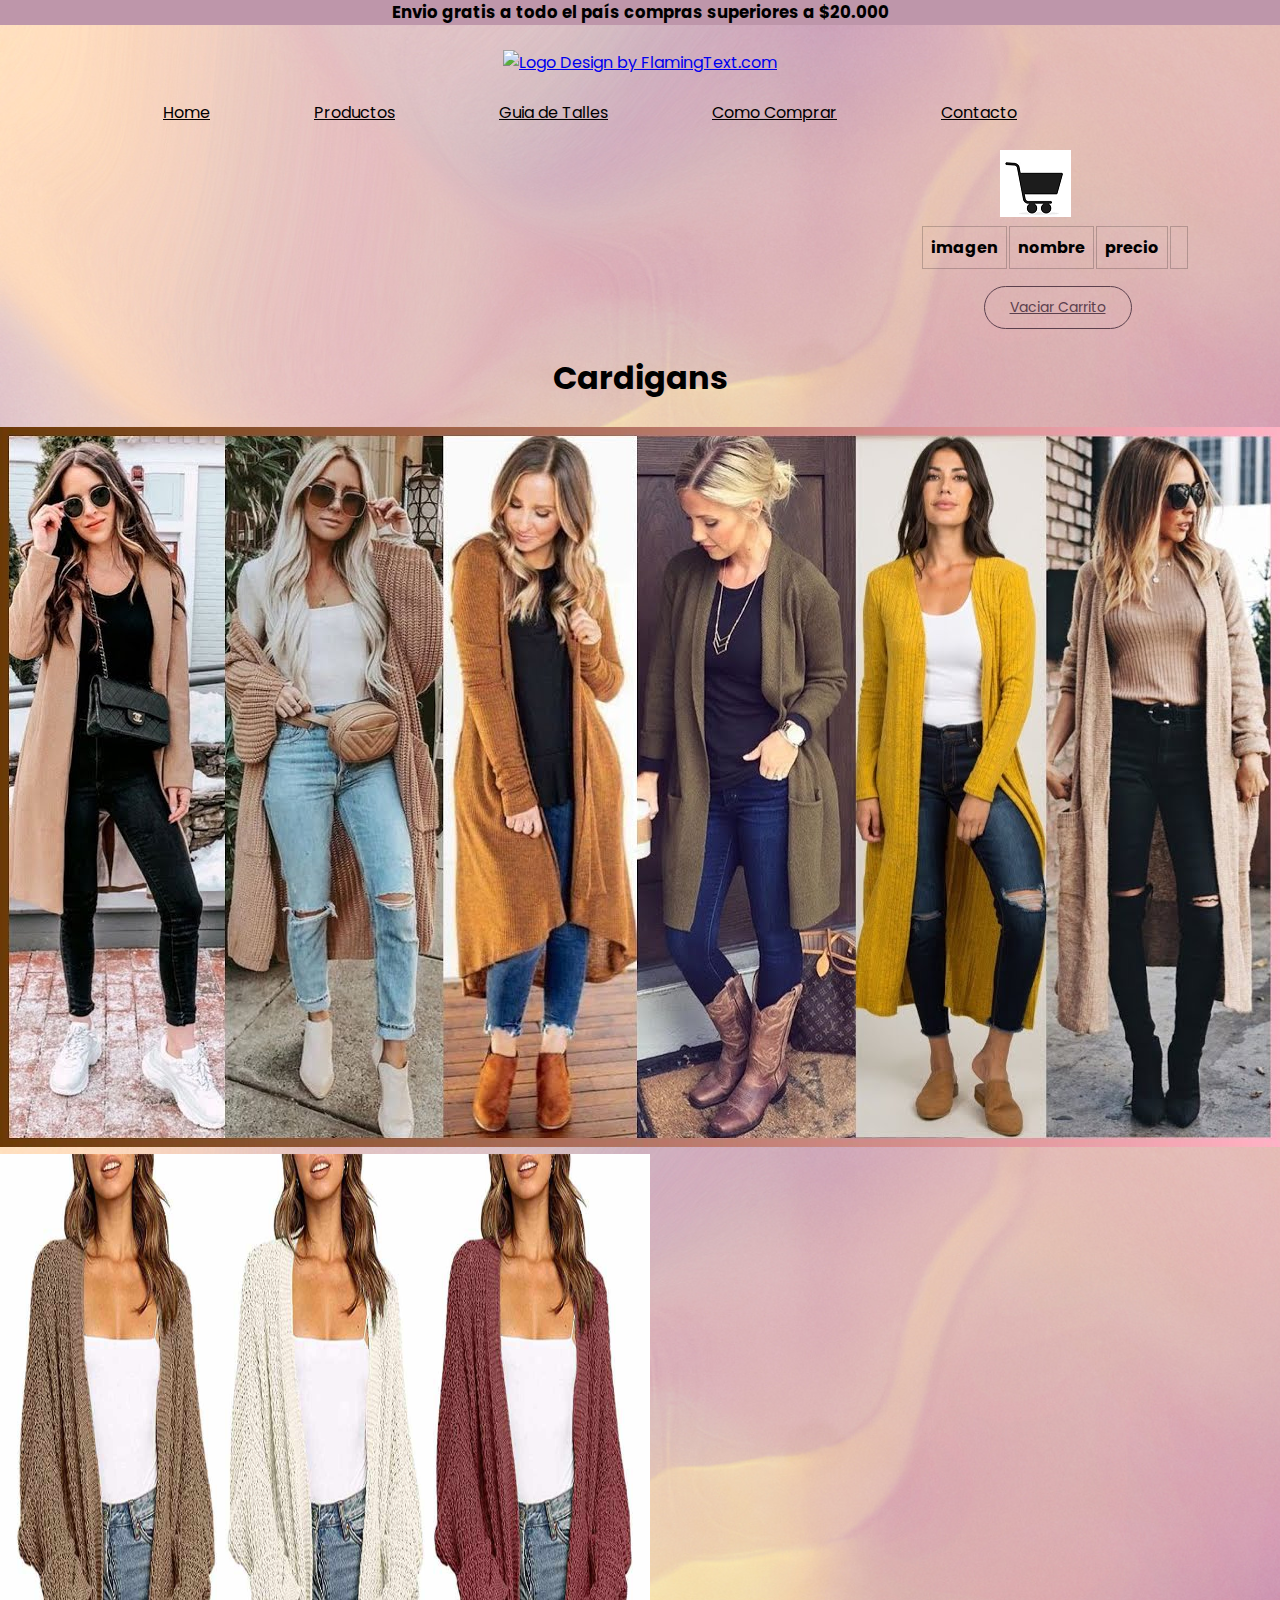
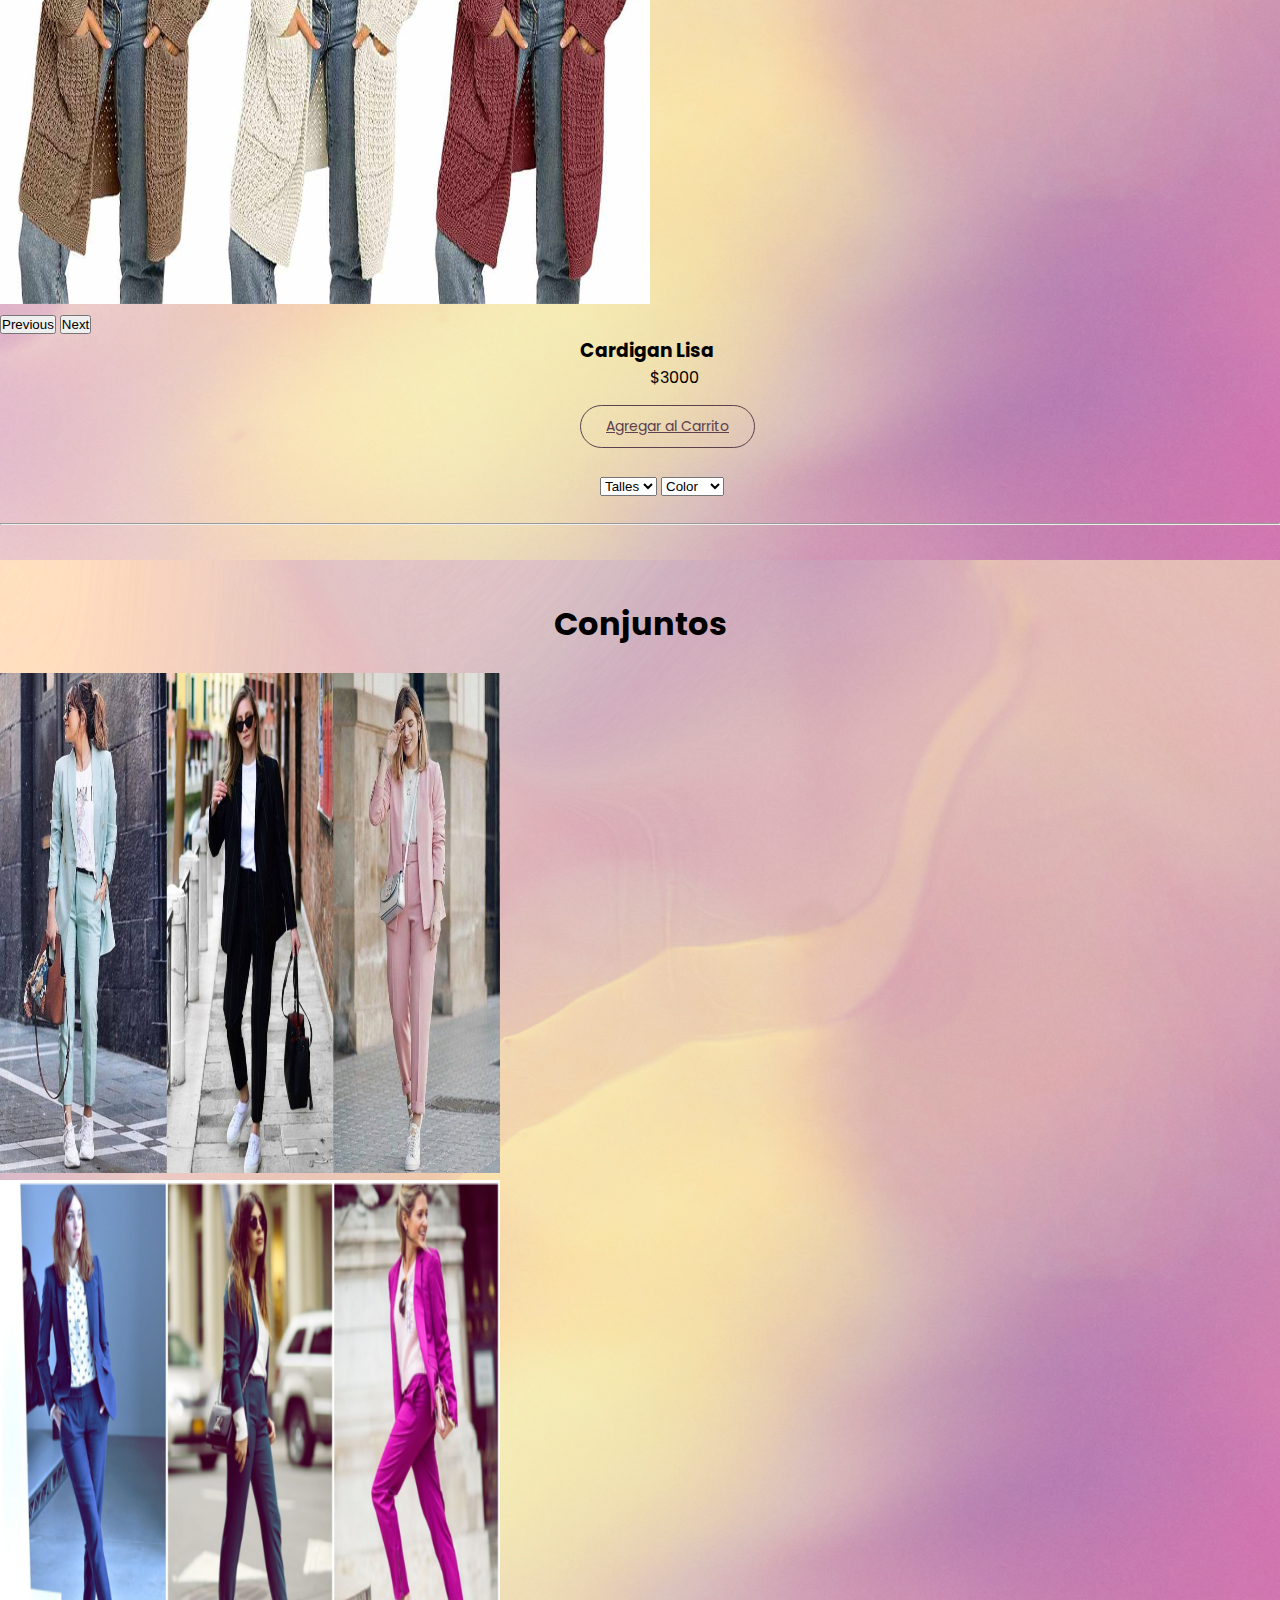
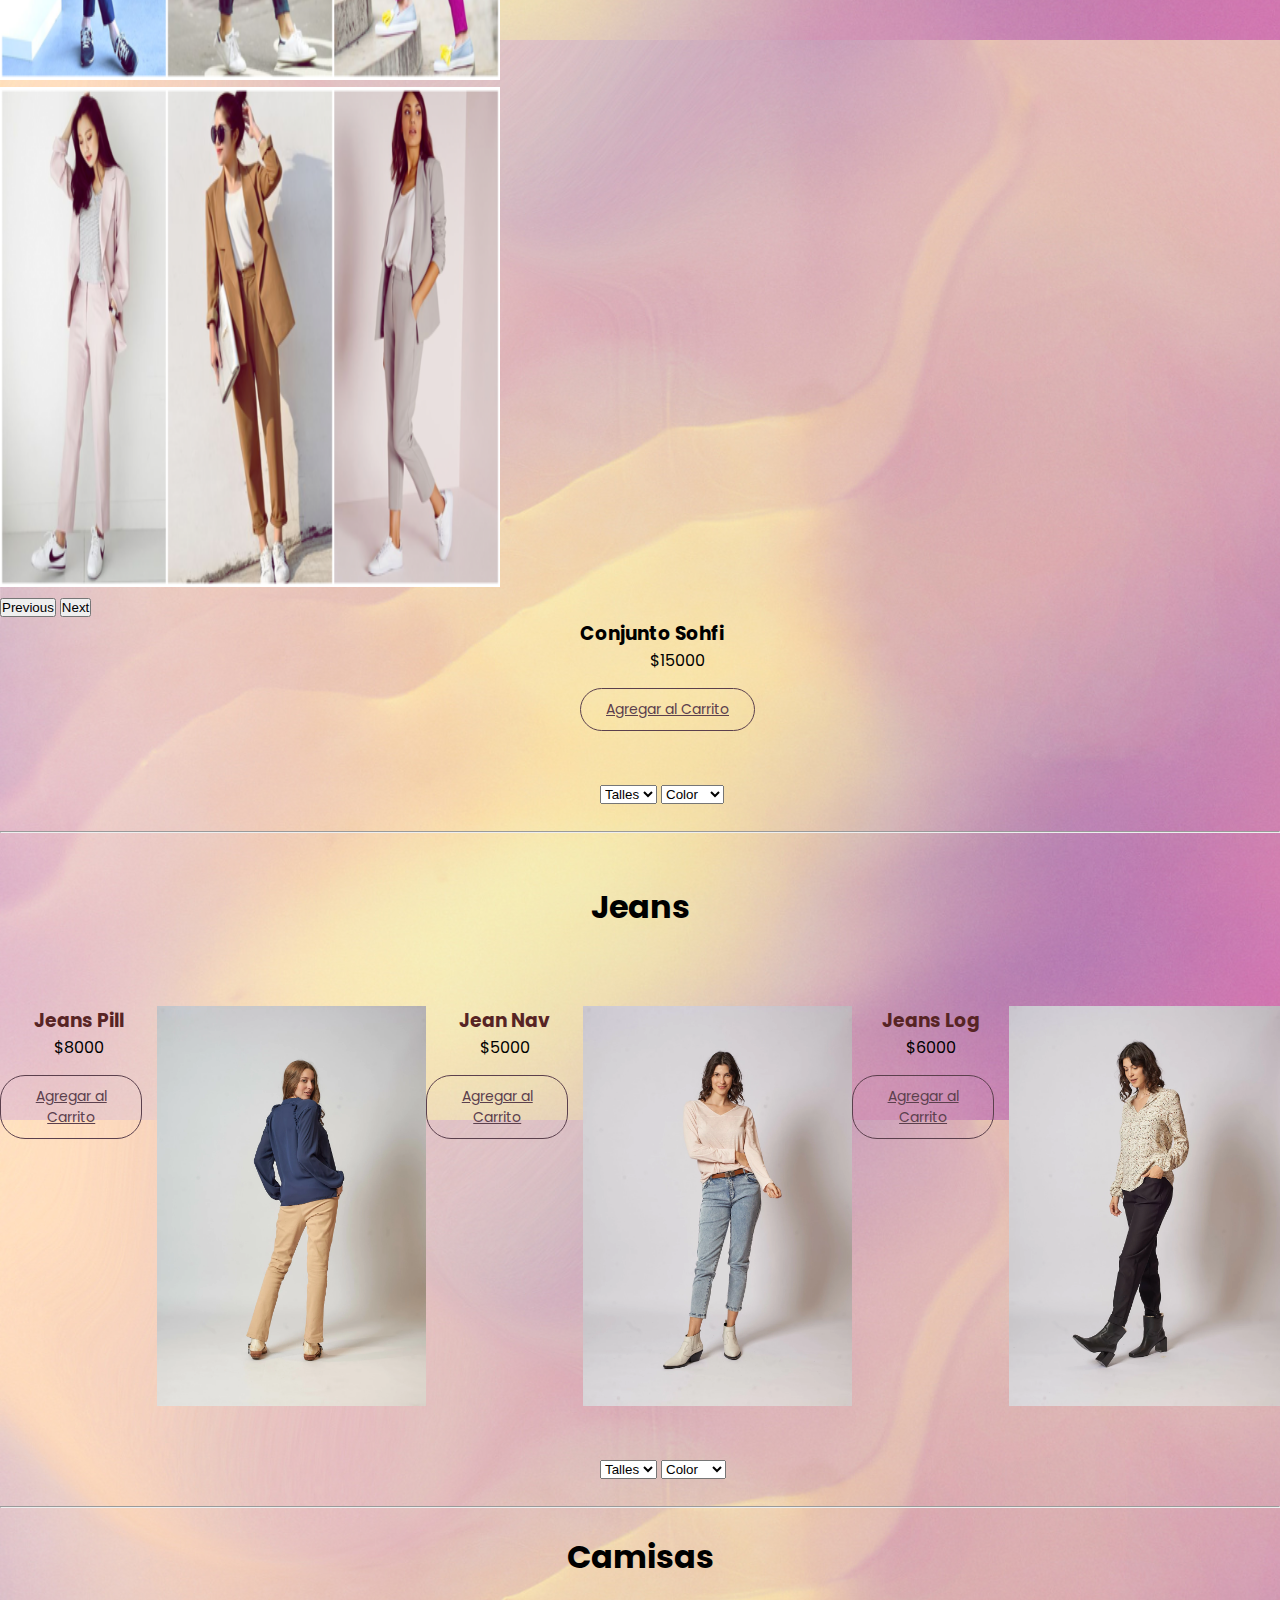
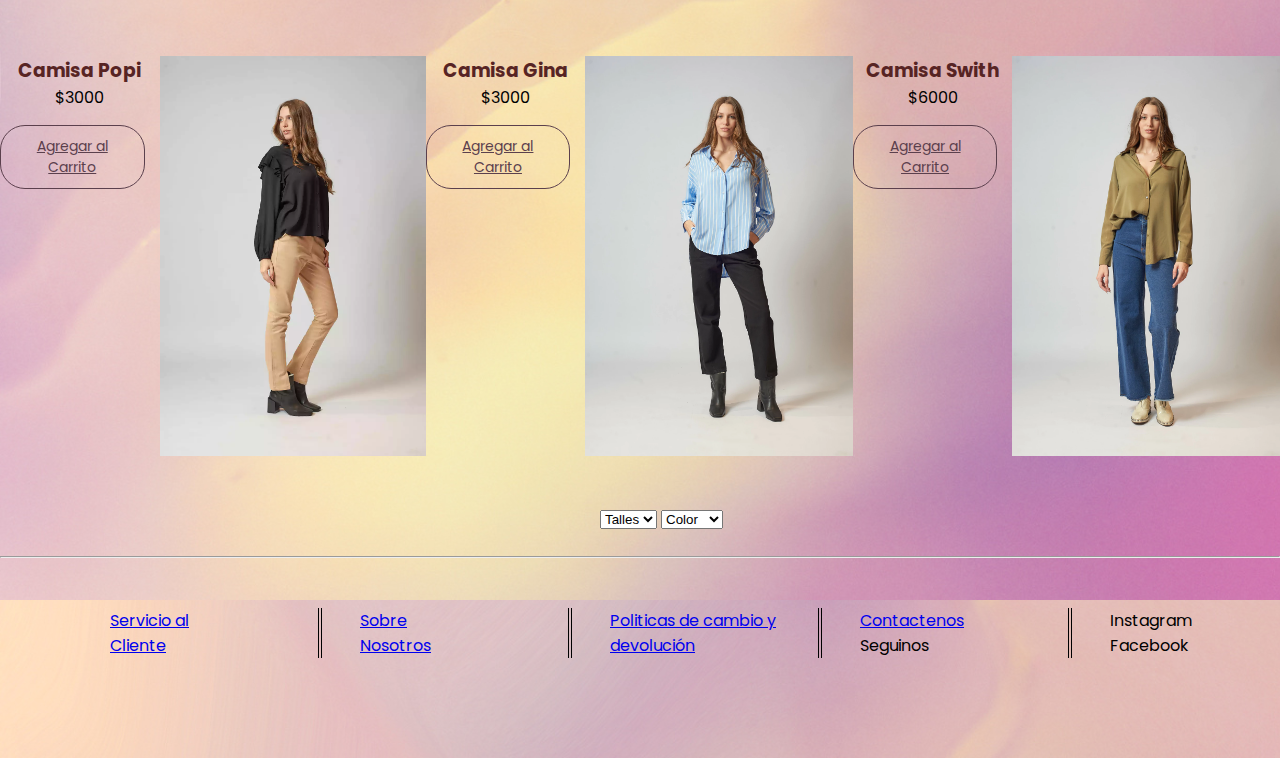
==== commit 16ede991: "profe este es el trabajo actualizado" ====
--- a/produc.html
+++ b/produc.html
@@ -18,7 +18,7 @@
     }
 
     body {
-      background-color: rgb(232, 224, 231);
+      background-image: url(./assets/images/Fondo\ de\ Pantalla\ degradado\ rosa\ femenino\ frase\ inspiradora.png)
     }
 
     li {
@@ -86,16 +86,15 @@
     </div>
       <section class="produc-containers" id="lista-1">
 
-        <br>
-        <h1 >Cardigans </h1>
+        <h1 >Cardigans</h1>
         <br>
         <div id="carouselExampleAutoplaying" class="carousel slide" data-bs-ride="carousel">
           <div class="carousel-inner">
             <div class="carousel-item active">
-              <img src="./assets/images/cardigan2.jpg" class="d-block w-100" alt="Cardigans">
+              <img src="./assets/images/maxresdefault.jpg" class="d-block w-100" alt="Cardigans">
             </div>
             <div class="carousel-item">
-              <img src="./assets/images/cardigan 1.jpeg" style="width: 650px; height: 750px;" class="d-block w-100" alt="Cardigans">
+              <img src="./assets/images/cardigan2.jpg" style="width: 650px; height: 750px;" class="d-block w-100" alt="Cardigans">
             </div>
           </div>
           <button class="carousel-control-prev" type="button" data-bs-target="#carouselExampleAutoplaying" data-bs-slide="prev">
@@ -142,19 +141,19 @@
 
       <section class="produc-containers" id="lista-2">
         <br>
-        <h1 >Conjuntos </h1>
+        <h1 >Conjuntos</h1>
         <br>
 
         <div id="carouselExample" class="carousel slide">
           <div class="carousel-inner">
             <div class="carousel-item active">
-              <img src="./assets/images/conjunto15.webp" class="d-block w-100" height="1000" alt="...">
+              <img src="./assets/images/conjunto1.jpg" class="d-block w-100" height="500" width="500"  alt="...">
             </div>
             <div class="carousel-item">
-              <img src="./assets/images/conjunto17.webp" class="d-block w-100" height="1000" alt="...">
+              <img src="./assets/images/conjunto2.png" class="d-block w-100" height="500" width="500" alt="...">
             </div>
             <div class="carousel-item">
-              <img src="./assets/images/conjunto18.webp" class="d-block w-100" height="1000" alt="...">
+              <img src="./assets/images/conjunto3.png" class="d-block w-100" height="500" width="500" alt="...">
             </div>
           </div>
           <button class="carousel-control-prev" type="button" data-bs-target="#carouselExample" data-bs-slide="prev">
@@ -190,6 +189,8 @@
         <option value="2">Blanco</option>
         <option value="3">Negro</option>
         <option value="4">Azul</option>
+        <option value="5">Fuccia</option>
+        <option value="6">Gris</option>
       </select>
       <br>
       <br>
--- a/css/style.css
+++ b/css/style.css
@@ -112,23 +112,24 @@
  }
 /* titulos */
  .indumentaria h3 {
-     color: brown;
-
- }
+     color: rgb(87, 36, 36);
+ }
+
+
 /* botones de agregar */
  .btn-3 {
      display: inline-block;
      padding: 10px 25px;
      font-size: 14px;
-     color: #18360f;
-     border: 1px solid #79cb9a; /* para hacer burbuja */
+     color: rgb(91, 64, 77);
+     border: 1px solid rgb(91, 64, 77); /* para hacer burbuja */
      border-radius: 25px;
      margin-top: 15px;
      margin-right: 15px;
  }
 
  .btn-3:hover {
-     background-color: #79cb9a;
+     background-color: rgb(207, 255, 255);
  }
 
 /* columnas de footer */
@@ -156,6 +157,7 @@
 h1{
     text-align: center;
     font-weight: 700;
+
 }
 * {
     box-sizing: border-box;
